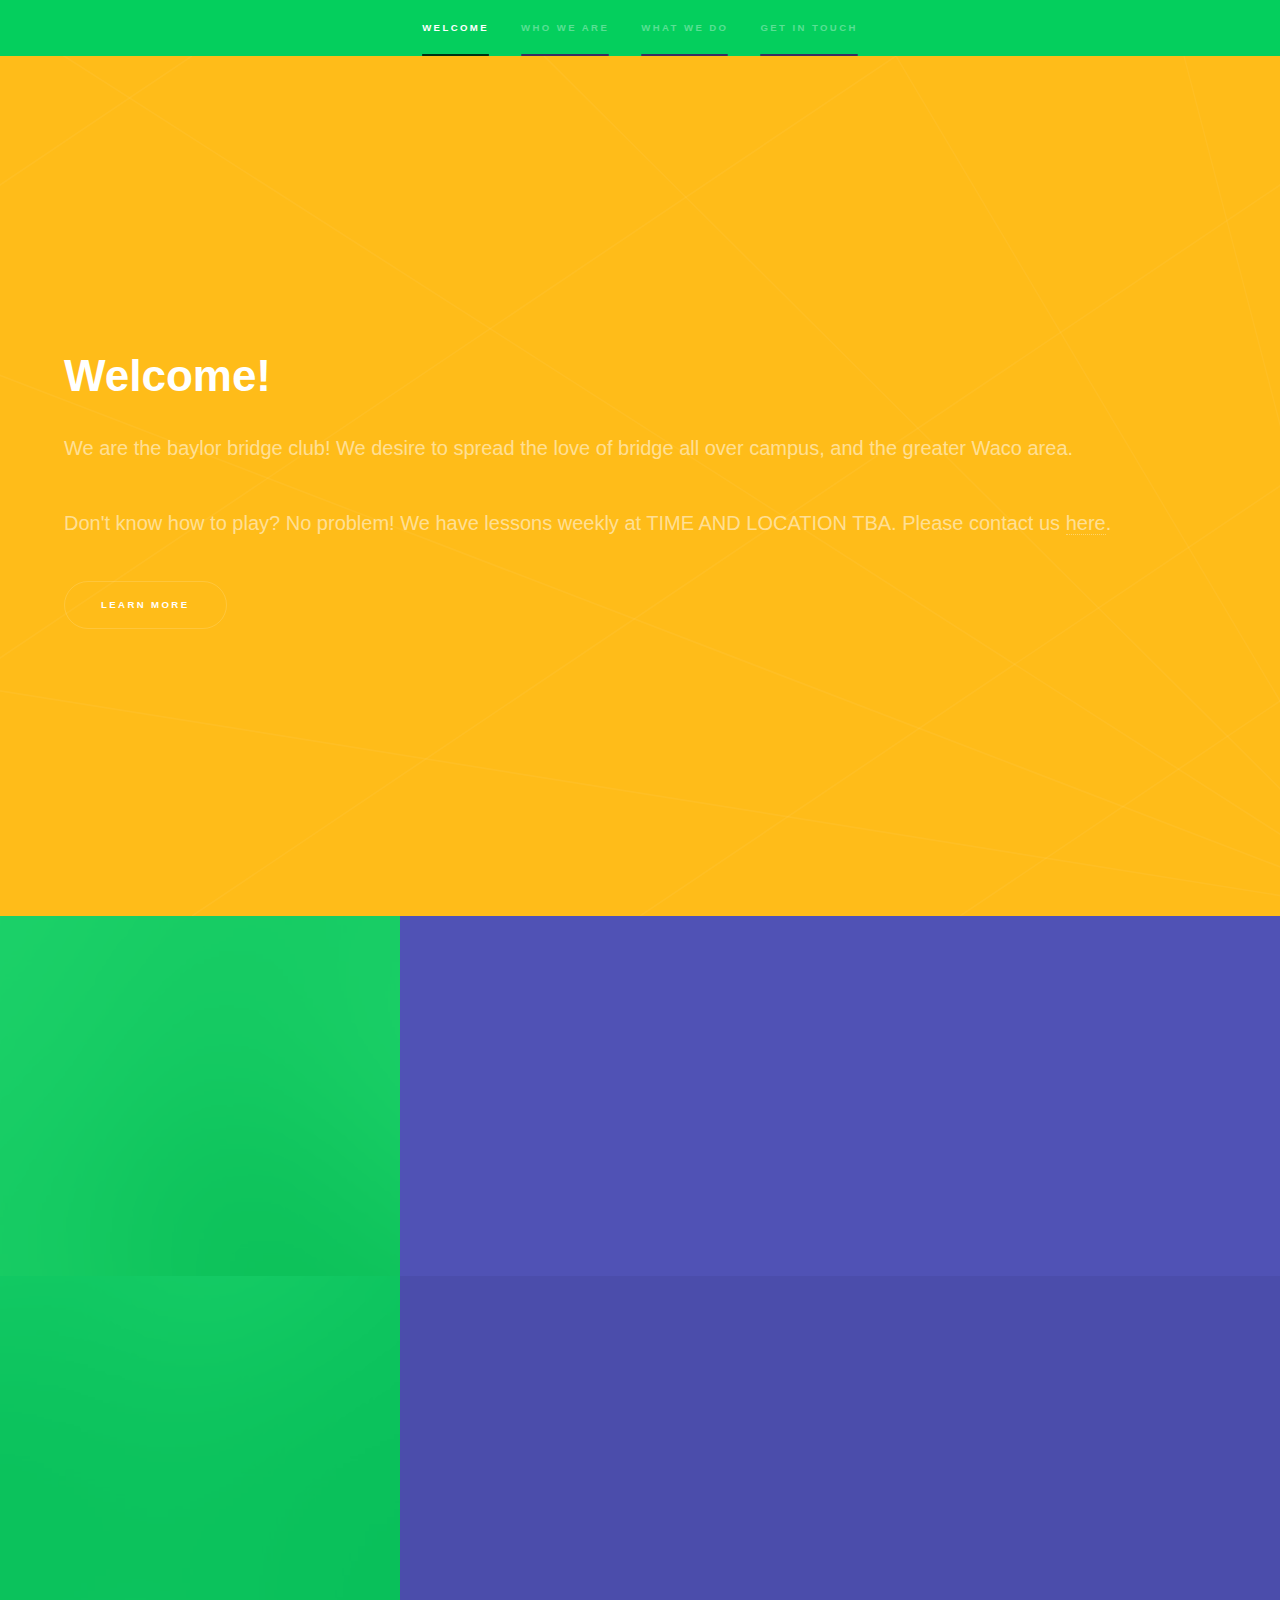
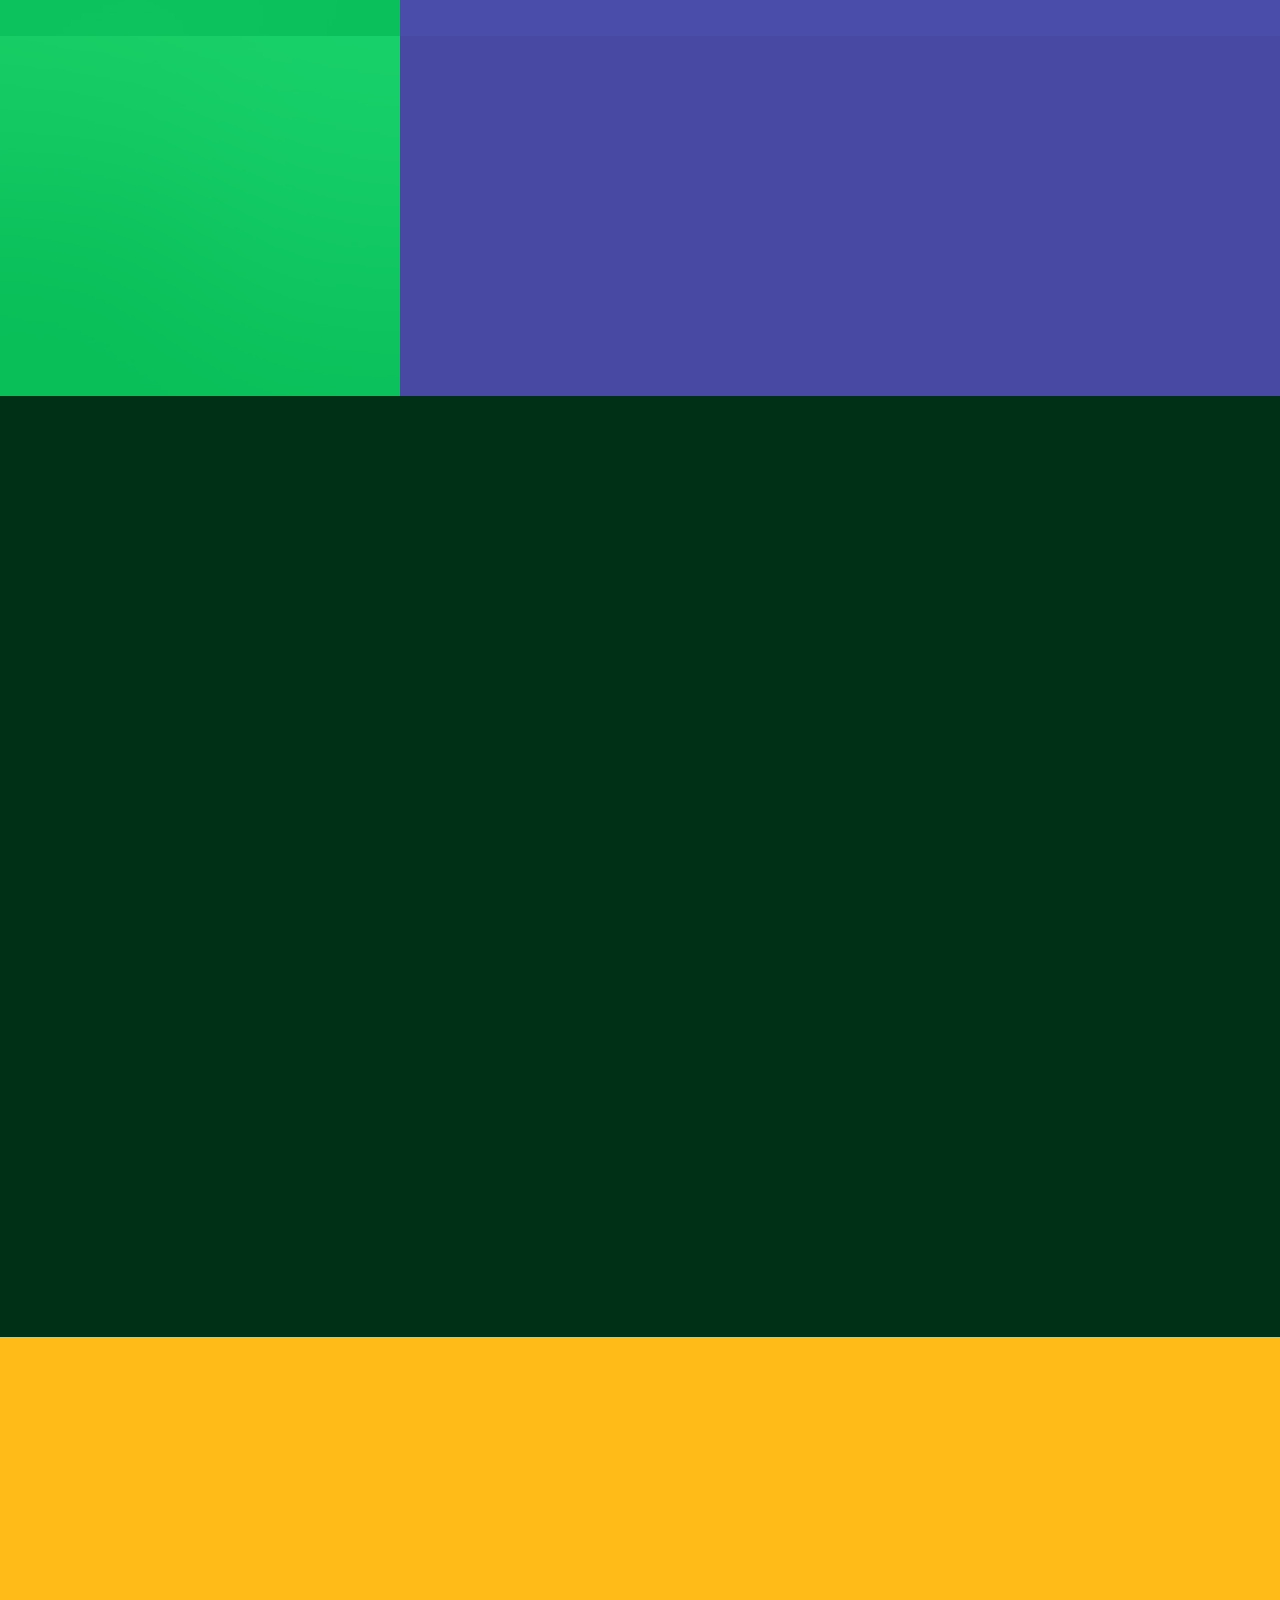
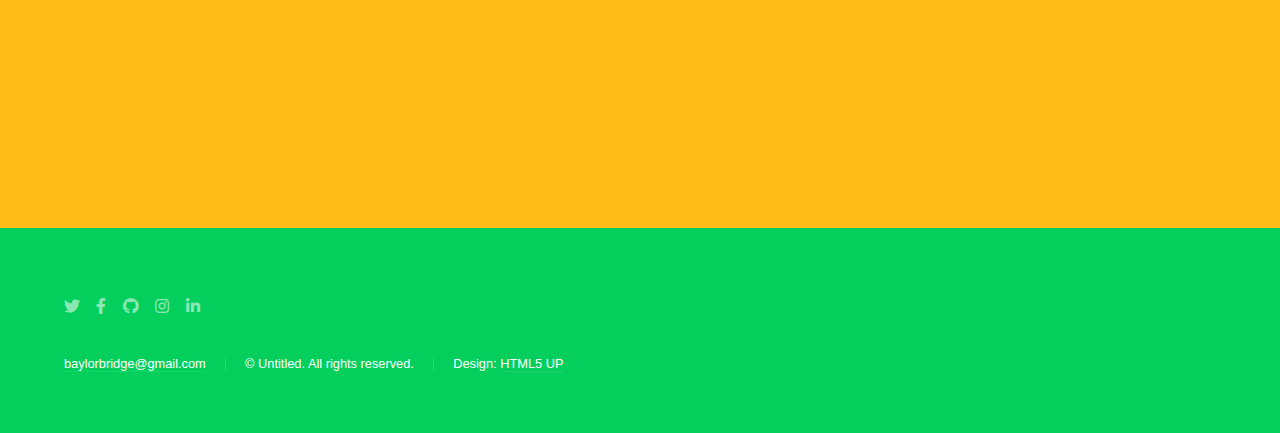
==== index.html @ f69c98d4 "Update index.html" ====
<!DOCTYPE HTML>
<!--
	Hyperspace by HTML5 UP
	html5up.net | @ajlkn
	Free for personal and commercial use under the CCA 3.0 license (html5up.net/license)
-->
<html>
	<head>
		<title>Baylor Bridge Club</title>
		<meta charset="utf-8" />
		<meta name="viewport" content="width=device-width, initial-scale=1, user-scalable=no" />
		<link rel="stylesheet" href="assets/css/main.css" />
		<noscript><link rel="stylesheet" href="assets/css/noscript.css" /></noscript>
	</head>
	<body class="is-preload">

		<!-- Sidebar -->
			<section id="sidebar">
				<div class="inner">
					<nav>
						<ul>
							<li><a href="#intro">Welcome</a></li>
							<li><a href="#one">Who we are</a></li>
							<li><a href="#two">What we do</a></li>
							<li><a href="#three">Get in touch</a></li>
						</ul>
					</nav>
				</div>
			</section>

		<!-- Wrapper -->
			<div id="wrapper">

				<!-- Intro -->
					<section id="intro" class="wrapper style1 fullscreen fade-up">
						<div class="inner">
							<h1>Welcome!</h1>
							<p>We are the baylor bridge club! We desire to spread the love of bridge all over campus, and the greater Waco area.</p>
							<p>Don't know how to play? No problem! We have lessons weekly at TIME AND LOCATION TBA. Please contact us <a href="baylorbridge.github.io/elements.html">here</a>.</p>
							<ul class="actions">
								<li><a href="#one" class="button scrolly">Learn more</a></li>
							</ul>
						</div>
					</section>

				<!-- One -->
					<section id="one" class="wrapper style2 spotlights">
						<section>
							<a href="#" class="image"><img src="images/pic01.jpg" alt="" data-position="center center" /></a>
							<div class="content">
								<div class="inner">
									<h2>Who We Are</h2>
									<p>Phasellus convallis elit id ullamcorper pulvinar. Duis aliquam turpis mauris, eu ultricies erat malesuada quis. Aliquam dapibus.</p>
									<ul class="actions">
										<li><a href="generic.html" class="button">Learn more</a></li>
									</ul>
								</div>
							</div>
						</section>
						<section>
							<a href="#" class="image"><img src="images/pic02.jpg" alt="" data-position="top center" /></a>
							<div class="content">
								<div class="inner">
									<h2>Feugiat consequat</h2>
									<p>Phasellus convallis elit id ullamcorper pulvinar. Duis aliquam turpis mauris, eu ultricies erat malesuada quis. Aliquam dapibus.</p>
									<ul class="actions">
										<li><a href="generic.html" class="button">Learn more</a></li>
									</ul>
								</div>
							</div>
						</section>
						<section>
							<a href="#" class="image"><img src="images/pic03.jpg" alt="" data-position="25% 25%" /></a>
							<div class="content">
								<div class="inner">
									<h2>Ultricies aliquam</h2>
									<p>Phasellus convallis elit id ullamcorper pulvinar. Duis aliquam turpis mauris, eu ultricies erat malesuada quis. Aliquam dapibus.</p>
									<ul class="actions">
										<li><a href="generic.html" class="button">Learn more</a></li>
									</ul>
								</div>
							</div>
						</section>
					</section>

				<!-- Two -->
					<section id="two" class="wrapper style3 fade-up">
						<div class="inner">
							<h2>What we do</h2>
							<p>Phasellus convallis elit id ullamcorper pulvinar. Duis aliquam turpis mauris, eu ultricies erat malesuada quis. Aliquam dapibus, lacus eget hendrerit bibendum, urna est aliquam sem, sit amet imperdiet est velit quis lorem.</p>
							<div class="features">
								<section>
									<span class="icon solid major fa-code"></span>
									<h3>Lorem ipsum amet</h3>
									<p>Phasellus convallis elit id ullam corper amet et pulvinar. Duis aliquam turpis mauris, sed ultricies erat dapibus.</p>
								</section>
								<section>
									<span class="icon solid major fa-lock"></span>
									<h3>Aliquam sed nullam</h3>
									<p>Phasellus convallis elit id ullam corper amet et pulvinar. Duis aliquam turpis mauris, sed ultricies erat dapibus.</p>
								</section>
								<section>
									<span class="icon solid major fa-cog"></span>
									<h3>Sed erat ullam corper</h3>
									<p>Phasellus convallis elit id ullam corper amet et pulvinar. Duis aliquam turpis mauris, sed ultricies erat dapibus.</p>
								</section>
								<section>
									<span class="icon solid major fa-desktop"></span>
									<h3>Veroeros quis lorem</h3>
									<p>Phasellus convallis elit id ullam corper amet et pulvinar. Duis aliquam turpis mauris, sed ultricies erat dapibus.</p>
								</section>
								<section>
									<span class="icon solid major fa-link"></span>
									<h3>Urna quis bibendum</h3>
									<p>Phasellus convallis elit id ullam corper amet et pulvinar. Duis aliquam turpis mauris, sed ultricies erat dapibus.</p>
								</section>
								<section>
									<span class="icon major fa-gem"></span>
									<h3>Aliquam urna dapibus</h3>
									<p>Phasellus convallis elit id ullam corper amet et pulvinar. Duis aliquam turpis mauris, sed ultricies erat dapibus.</p>
								</section>
							</div>
							<ul class="actions">
								<li><a href="generic.html" class="button">Learn more</a></li>
							</ul>
						</div>
					</section>

				<!-- Three -->
				

				
					<section id="three" class="wrapper style1 fade-up">
						<div class="inner">
							<h2>Get in touch</h2>
							<!--  
							<p>Phasellus convallis elit id ullamcorper pulvinar. Duis aliquam turpis mauris, eu ultricies erat malesuada quis. Aliquam dapibus, lacus eget hendrerit bibendum, urna est aliquam sem, sit amet imperdiet est velit quis lorem.</p>
							<div class="split style1">
								<section>
									<form name="contactform" method="post" action="send_form_email.php">
									<table width="450px">
									<tr>
									 <td valign="top">
									  <label for="first_name">First Name *</label>
									 </td>
									 <td valign="top">
									  <input  type="text" name="first_name" maxlength="50" size="30">
									 </td>
									</tr>
									<tr>
									 <td valign="top">
									  <label for="last_name">Last Name *</label>
									 </td>
									 <td valign="top">
									  <input  type="text" name="last_name" maxlength="50" size="30">
									 </td>
									</tr>
									<tr>
									 <td valign="top">
									  <label for="email">Email Address *</label>
									 </td>
									 <td valign="top">
									  <input  type="text" name="email" maxlength="80" size="30">
									 </td>
									</tr>
									<tr>
									 <td valign="top">
									  <label for="telephone">Telephone Number</label>
									 </td>
									 <td valign="top">
									  <input  type="text" name="telephone" maxlength="30" size="30">
									 </td>
									</tr>
									<tr>
									 <td valign="top">
									  <label for="comments">Comments *</label>
									 </td>
									 <td valign="top">
									  <textarea  name="comments" maxlength="1000" cols="25" rows="6"></textarea>
									 </td>
									</tr>
									<tr>
									 <td colspan="2" style="text-align:center">
									  <input type="submit" value="Submit">   <a href="http://www.freecontactform.com/email_form.php">Email Form</a>
									 </td>
									</tr>
									</table>
									</form>
								</section>
								<section>
					-->
									<ul class="contact">
										<li>
											<h3>Address</h3>
											<span>1301 S University Parks Dr<br />
											Waco, TX 76706<br />
											USA</span>
										</li>
										<li>
											<h3>Email</h3>
											
										</li>
										<li>
											<h3>Phone</h3>
											<span>(432)238-1792</span>
										</li>
										<li>
											<h3>Social</h3>
											
										</li>
									</ul>
								</section>
							</div>
						</div>
					</section>

			</div>

		<!-- Footer -->
			<footer id="footer" class="wrapper style1-alt">
				<div class="inner">
					<ul class="icons">
												<li><a href="#" class="icon brands fa-twitter"><span class="label">Twitter</span></a></li>
												<li><a href="#" class="icon brands fa-facebook-f"><span class="label">Facebook</span></a></li>
												<li><a href="#" class="icon brands fa-github"><span class="label">GitHub</span></a></li>
												<li><a href="#" class="icon brands fa-instagram"><span class="label">Instagram</span></a></li>
												<li><a href="#" class="icon brands fa-linkedin-in"><span class="label">LinkedIn</span></a></li>
					</ul>
					<ul class="menu">
						<li style="color:white"><a href="mailto:baylorbridge@gmail.com" target="_blank">baylorbridge@gmail.com</a><li style="color:white">&copy; Untitled. All rights reserved.</li><li style="color:white">Design: <a href="http://html5up.net">HTML5 UP</a></li></ul>
					
				</div>
			</footer>

		<!-- Scripts -->
			<script src="assets/js/jquery.min.js"></script>
			<script src="assets/js/jquery.scrollex.min.js"></script>
			<script src="assets/js/jquery.scrolly.min.js"></script>
			<script src="assets/js/browser.min.js"></script>
			<script src="assets/js/breakpoints.min.js"></script>
			<script src="assets/js/util.js"></script>
			<script src="assets/js/main.js"></script>

	</body>
</html>
---- assets/css/main.css ----
@import url(fontawesome-all.min.css);

/*
	Hyperspace by HTML5 UP
	html5up.net | @ajlkn
	Free for personal and commercial use under the CCA 3.0 license (html5up.net/license)
*/

html, body, div, span, applet, object,
iframe, h1, h2, h3, h4, h5, h6, p, blockquote,
pre, a, abbr, acronym, address, big, cite,
code, del, dfn, em, img, ins, kbd, q, s, samp,
small, strike, strong, sub, sup, tt, var, b,
u, i, center, dl, dt, dd, ol, ul, li, fieldset,
form, label, legend, table, caption, tbody,
tfoot, thead, tr, th, td, article, aside,
canvas, details, embed, figure, figcaption,
footer, header, hgroup, menu, nav, output, ruby,
section, summary, time, mark, audio, video {
	margin: 0;
	padding: 0;
	border: 0;
	font-size: 100%;
	font: inherit;
	vertical-align: baseline;}

article, aside, details, figcaption, figure,
footer, header, hgroup, menu, nav, section {
	display: block;}

body {
	line-height: 1;
}

ol, ul {
	list-style: none;
}

blockquote, q {
	quotes: none;
}

	blockquote:before, blockquote:after, q:before, q:after {
		content: '';
		content: none;
	}

table {
	border-collapse: collapse;
	border-spacing: 0;
}

body {
	-webkit-text-size-adjust: none;
}

mark {
	background-color: transparent;
	color: inherit;
}

input::-moz-focus-inner {
	border: 0;
	padding: 0;
}

input, select, textarea {
	-moz-appearance: none;
	-webkit-appearance: none;
	-ms-appearance: none;
	appearance: none;
}

/* Basic */

	@-ms-viewport {
		width: device-width;
	}

	body {
		-ms-overflow-style: scrollbar;
	}

	@media screen and (max-width: 480px) {

		html, body {
			min-width: 320px;
		}

	}

	html {
		box-sizing: border-box;
	}

	*, *:before, *:after {
		box-sizing: inherit;
	}

	body {
		background: #003015;
	}

		body.is-preload *, body.is-preload *:before, body.is-preload *:after {
			-moz-animation: none !important;
			-webkit-animation: none !important;
			-ms-animation: none !important;
			animation: none !important;
			-moz-transition: none !important;
			-webkit-transition: none !important;
			-ms-transition: none !important;
			transition: none !important;
		}

/* Type */

	body, input, select, textarea {
		color: rgba(255, 255, 255, 0.55);
		font-family: Arial, Helvetica, sans-serif;
		font-size: 16.5pt;
		font-weight: normal;
		line-height: 1.75;
	}

		@media screen and (max-width: 1680px) {

			body, input, select, textarea {
				font-size: 13pt;
			}

		}

		@media screen and (max-width: 1280px) {

			body, input, select, textarea {
				font-size: 12pt;
			}

		}

		@media screen and (max-width: 360px) {

			body, input, select, textarea {
				font-size: 11pt;
			}

		}

	a {
		-moz-transition: color 0.2s ease, border-bottom-color 0.2s ease;
		-webkit-transition: color 0.2s ease, border-bottom-color 0.2s ease;
		-ms-transition: color 0.2s ease, border-bottom-color 0.2s ease;
		transition: color 0.2s ease, border-bottom-color 0.2s ease;
		border-bottom: dotted 1px rgba(255, 255, 255, 0.35);
		color: inherit;
		text-decoration: none;
	}

		a:hover {
			border-bottom-color: transparent;
			color: #ffffff;
		}

	strong, b {
		color: #ffffff;
		font-weight: bold;
	}

	em, i {
		font-style: italic;
	}

	p {
		margin: 0 0 2em 0;
	}

	h1, h2, h3, h4, h5, h6 {
		color: #ffffff;
		font-weight: bold;
		line-height: 1.5;
		margin: 0 0 0.5em 0;
	}

		h1 a, h2 a, h3 a, h4 a, h5 a, h6 a {
			color: inherit;
			text-decoration: none;
		}

	h1 {
		font-size: 2.75em;
	}

		h1.major {
			margin: 0 0 1.3em 0;
			position: relative;
			padding-bottom: 0.35em;
		}

			h1.major:after {
				background-image: -moz-linear-gradient(to right, #FFBC19, #003015);
				background-image: -webkit-linear-gradient(to right, #FFBC19, #003015);
				background-image: -ms-linear-gradient(to right, #FFBC19, #003015);
				background-image: linear-gradient(to right, #FFBC19, #003015);
				-moz-transition: max-width 0.2s ease;
				-webkit-transition: max-width 0.2s ease;
				-ms-transition: max-width 0.2s ease;
				transition: max-width 0.2s ease;
				border-radius: 0.2em;
				bottom: 0;
				content: '';
				height: 0.05em;
				position: absolute;
				right: 0;
				width: 100%;
			}

	h2 {
		font-size: 1.75em;
	}

	h3 {
		font-size: 1.1em;
	}

	h4 {
		font-size: 1em;
	}

	h5 {
		font-size: 0.8em;
	}

	h6 {
		font-size: 0.6em;
	}

	@media screen and (max-width: 736px) {

		h1 {
			font-size: 2em;
		}

		h2 {
			font-size: 1.25em;
		}

		h3 {
			font-size: 1em;
		}

		h4 {
			font-size: 0.8em;
		}

		h5 {
			font-size: 0.6em;
		}

		h6 {
			font-size: 0.6em;
		}

	}

	sub {
		font-size: 0.8em;
		position: relative;
		top: 0.5em;
	}

	sup {
		font-size: 0.8em;
		position: relative;
		top: -0.5em;
	}

	blockquote {
		border-left: solid 4px rgba(255, 255, 255, 0.15);
		font-style: italic;
		margin: 0 0 2em 0;
		padding: 0.5em 0 0.5em 2em;
	}

	code {
		background: rgba(255, 255, 255, 0.05);
		border-radius: 0.25em;
		border: solid 1px rgba(255, 255, 255, 0.15);
		font-family: "Courier New", monospace;
		font-size: 0.9em;
		margin: 0 0.25em;
		padding: 0.25em 0.65em;
	}

	pre {
		-webkit-overflow-scrolling: touch;
		font-family: "Courier New", monospace;
		font-size: 0.9em;
		margin: 0 0 2em 0;
	}

		pre code {
			display: block;
			line-height: 1.75em;
			padding: 1em 1.5em;
			overflow-x: auto;
		}

	hr {
		border: 0;
		border-bottom: solid 1px rgba(255, 255, 255, 0.15);
		margin: 2em 0;
	}

		hr.major {
			margin: 3em 0;
		}

	.align-left {
		text-align: left;
	}

	.align-center {
		text-align: center;
	}

	.align-right {
		text-align: right;
	}

/* Row */

	.row {
		display: flex;
		flex-wrap: wrap;
		box-sizing: border-box;
		align-items: stretch;
	}

		.row > * {
			box-sizing: border-box;
		}

		.row.gtr-uniform > * > :last-child {
			margin-bottom: 0;
		}

		.row.aln-left {
			justify-content: flex-start;
		}

		.row.aln-center {
			justify-content: center;
		}

		.row.aln-right {
			justify-content: flex-end;
		}

		.row.aln-top {
			align-items: flex-start;
		}

		.row.aln-middle {
			align-items: center;
		}

		.row.aln-bottom {
			align-items: flex-end;
		}

		.row > .imp {
			order: -1;
		}

		.row > .col-1 {
			width: 8.33333%;
		}

		.row > .off-1 {
			margin-left: 8.33333%;
		}

		.row > .col-2 {
			width: 16.66667%;
		}

		.row > .off-2 {
			margin-left: 16.66667%;
		}

		.row > .col-3 {
			width: 25%;
		}

		.row > .off-3 {
			margin-left: 25%;
		}

		.row > .col-4 {
			width: 33.33333%;
		}

		.row > .off-4 {
			margin-left: 33.33333%;
		}

		.row > .col-5 {
			width: 41.66667%;
		}

		.row > .off-5 {
			margin-left: 41.66667%;
		}

		.row > .col-6 {
			width: 50%;
		}

		.row > .off-6 {
			margin-left: 50%;
		}

		.row > .col-7 {
			width: 58.33333%;
		}

		.row > .off-7 {
			margin-left: 58.33333%;
		}

		.row > .col-8 {
			width: 66.66667%;
		}

		.row > .off-8 {
			margin-left: 66.66667%;
		}

		.row > .col-9 {
			width: 75%;
		}

		.row > .off-9 {
			margin-left: 75%;
		}

		.row > .col-10 {
			width: 83.33333%;
		}

		.row > .off-10 {
			margin-left: 83.33333%;
		}

		.row > .col-11 {
			width: 91.66667%;
		}

		.row > .off-11 {
			margin-left: 91.66667%;
		}

		.row > .col-12 {
			width: 100%;
		}

		.row > .off-12 {
			margin-left: 100%;
		}

		.row.gtr-0 {
			margin-top: 0;
			margin-left: 0em;
		}

			.row.gtr-0 > * {
				padding: 0 0 0 0em;
			}

			.row.gtr-0.gtr-uniform {
				margin-top: 0em;
			}

				.row.gtr-0.gtr-uniform > * {
					padding-top: 0em;
				}

		.row.gtr-25 {
			margin-top: 0;
			margin-left: -0.375em;
		}

			.row.gtr-25 > * {
				padding: 0 0 0 0.375em;
			}

			.row.gtr-25.gtr-uniform {
				margin-top: -0.375em;
			}

				.row.gtr-25.gtr-uniform > * {
					padding-top: 0.375em;
				}

		.row.gtr-50 {
			margin-top: 0;
			margin-left: -0.75em;
		}

			.row.gtr-50 > * {
				padding: 0 0 0 0.75em;
			}

			.row.gtr-50.gtr-uniform {
				margin-top: -0.75em;
			}

				.row.gtr-50.gtr-uniform > * {
					padding-top: 0.75em;
				}

		.row {
			margin-top: 0;
			margin-left: -1.5em;
		}

			.row > * {
				padding: 0 0 0 1.5em;
			}

			.row.gtr-uniform {
				margin-top: -1.5em;
			}

				.row.gtr-uniform > * {
					padding-top: 1.5em;
				}

		.row.gtr-150 {
			margin-top: 0;
			margin-left: -2.25em;
		}

			.row.gtr-150 > * {
				padding: 0 0 0 2.25em;
			}

			.row.gtr-150.gtr-uniform {
				margin-top: -2.25em;
			}

				.row.gtr-150.gtr-uniform > * {
					padding-top: 2.25em;
				}

		.row.gtr-200 {
			margin-top: 0;
			margin-left: -3em;
		}

			.row.gtr-200 > * {
				padding: 0 0 0 3em;
			}

			.row.gtr-200.gtr-uniform {
				margin-top: -3em;
			}

				.row.gtr-200.gtr-uniform > * {
					padding-top: 3em;
				}

		@media screen and (max-width: 1680px) {

			.row {
				display: flex;
				flex-wrap: wrap;
				box-sizing: border-box;
				align-items: stretch;
			}

				.row > * {
					box-sizing: border-box;
				}

				.row.gtr-uniform > * > :last-child {
					margin-bottom: 0;
				}

				.row.aln-left {
					justify-content: flex-start;
				}

				.row.aln-center {
					justify-content: center;
				}

				.row.aln-right {
					justify-content: flex-end;
				}

				.row.aln-top {
					align-items: flex-start;
				}

				.row.aln-middle {
					align-items: center;
				}

				.row.aln-bottom {
					align-items: flex-end;
				}

				.row > .imp-xlarge {
					order: -1;
				}

				.row > .col-1-xlarge {
					width: 8.33333%;
				}

				.row > .off-1-xlarge {
					margin-left: 8.33333%;
				}

				.row > .col-2-xlarge {
					width: 16.66667%;
				}

				.row > .off-2-xlarge {
					margin-left: 16.66667%;
				}

				.row > .col-3-xlarge {
					width: 25%;
				}

				.row > .off-3-xlarge {
					margin-left: 25%;
				}

				.row > .col-4-xlarge {
					width: 33.33333%;
				}

				.row > .off-4-xlarge {
					margin-left: 33.33333%;
				}

				.row > .col-5-xlarge {
					width: 41.66667%;
				}

				.row > .off-5-xlarge {
					margin-left: 41.66667%;
				}

				.row > .col-6-xlarge {
					width: 50%;
				}

				.row > .off-6-xlarge {
					margin-left: 50%;
				}

				.row > .col-7-xlarge {
					width: 58.33333%;
				}

				.row > .off-7-xlarge {
					margin-left: 58.33333%;
				}

				.row > .col-8-xlarge {
					width: 66.66667%;
				}

				.row > .off-8-xlarge {
					margin-left: 66.66667%;
				}

				.row > .col-9-xlarge {
					width: 75%;
				}

				.row > .off-9-xlarge {
					margin-left: 75%;
				}

				.row > .col-10-xlarge {
					width: 83.33333%;
				}

				.row > .off-10-xlarge {
					margin-left: 83.33333%;
				}

				.row > .col-11-xlarge {
					width: 91.66667%;
				}

				.row > .off-11-xlarge {
					margin-left: 91.66667%;
				}

				.row > .col-12-xlarge {
					width: 100%;
				}

				.row > .off-12-xlarge {
					margin-left: 100%;
				}

				.row.gtr-0 {
					margin-top: 0;
					margin-left: 0em;
				}

					.row.gtr-0 > * {
						padding: 0 0 0 0em;
					}

					.row.gtr-0.gtr-uniform {
						margin-top: 0em;
					}

						.row.gtr-0.gtr-uniform > * {
							padding-top: 0em;
						}

				.row.gtr-25 {
					margin-top: 0;
					margin-left: -0.375em;
				}

					.row.gtr-25 > * {
						padding: 0 0 0 0.375em;
					}

					.row.gtr-25.gtr-uniform {
						margin-top: -0.375em;
					}

						.row.gtr-25.gtr-uniform > * {
							padding-top: 0.375em;
						}

				.row.gtr-50 {
					margin-top: 0;
					margin-left: -0.75em;
				}

					.row.gtr-50 > * {
						padding: 0 0 0 0.75em;
					}

					.row.gtr-50.gtr-uniform {
						margin-top: -0.75em;
					}

						.row.gtr-50.gtr-uniform > * {
							padding-top: 0.75em;
						}

				.row {
					margin-top: 0;
					margin-left: -1.5em;
				}

					.row > * {
						padding: 0 0 0 1.5em;
					}

					.row.gtr-uniform {
						margin-top: -1.5em;
					}

						.row.gtr-uniform > * {
							padding-top: 1.5em;
						}

				.row.gtr-150 {
					margin-top: 0;
					margin-left: -2.25em;
				}

					.row.gtr-150 > * {
						padding: 0 0 0 2.25em;
					}

					.row.gtr-150.gtr-uniform {
						margin-top: -2.25em;
					}

						.row.gtr-150.gtr-uniform > * {
							padding-top: 2.25em;
						}

				.row.gtr-200 {
					margin-top: 0;
					margin-left: -3em;
				}

					.row.gtr-200 > * {
						padding: 0 0 0 3em;
					}

					.row.gtr-200.gtr-uniform {
						margin-top: -3em;
					}

						.row.gtr-200.gtr-uniform > * {
							padding-top: 3em;
						}

		}

		@media screen and (max-width: 1280px) {

			.row {
				display: flex;
				flex-wrap: wrap;
				box-sizing: border-box;
				align-items: stretch;
			}

				.row > * {
					box-sizing: border-box;
				}

				.row.gtr-uniform > * > :last-child {
					margin-bottom: 0;
				}

				.row.aln-left {
					justify-content: flex-start;
				}

				.row.aln-center {
					justify-content: center;
				}

				.row.aln-right {
					justify-content: flex-end;
				}

				.row.aln-top {
					align-items: flex-start;
				}

				.row.aln-middle {
					align-items: center;
				}

				.row.aln-bottom {
					align-items: flex-end;
				}

				.row > .imp-large {
					order: -1;
				}

				.row > .col-1-large {
					width: 8.33333%;
				}

				.row > .off-1-large {
					margin-left: 8.33333%;
				}

				.row > .col-2-large {
					width: 16.66667%;
				}

				.row > .off-2-large {
					margin-left: 16.66667%;
				}

				.row > .col-3-large {
					width: 25%;
				}

				.row > .off-3-large {
					margin-left: 25%;
				}

				.row > .col-4-large {
					width: 33.33333%;
				}

				.row > .off-4-large {
					margin-left: 33.33333%;
				}

				.row > .col-5-large {
					width: 41.66667%;
				}

				.row > .off-5-large {
					margin-left: 41.66667%;
				}

				.row > .col-6-large {
					width: 50%;
				}

				.row > .off-6-large {
					margin-left: 50%;
				}

				.row > .col-7-large {
					width: 58.33333%;
				}

				.row > .off-7-large {
					margin-left: 58.33333%;
				}

				.row > .col-8-large {
					width: 66.66667%;
				}

				.row > .off-8-large {
					margin-left: 66.66667%;
				}

				.row > .col-9-large {
					width: 75%;
				}

				.row > .off-9-large {
					margin-left: 75%;
				}

				.row > .col-10-large {
					width: 83.33333%;
				}

				.row > .off-10-large {
					margin-left: 83.33333%;
				}

				.row > .col-11-large {
					width: 91.66667%;
				}

				.row > .off-11-large {
					margin-left: 91.66667%;
				}

				.row > .col-12-large {
					width: 100%;
				}

				.row > .off-12-large {
					margin-left: 100%;
				}

				.row.gtr-0 {
					margin-top: 0;
					margin-left: 0em;
				}

					.row.gtr-0 > * {
						padding: 0 0 0 0em;
					}

					.row.gtr-0.gtr-uniform {
						margin-top: 0em;
					}

						.row.gtr-0.gtr-uniform > * {
							padding-top: 0em;
						}

				.row.gtr-25 {
					margin-top: 0;
					margin-left: -0.375em;
				}

					.row.gtr-25 > * {
						padding: 0 0 0 0.375em;
					}

					.row.gtr-25.gtr-uniform {
						margin-top: -0.375em;
					}

						.row.gtr-25.gtr-uniform > * {
							padding-top: 0.375em;
						}

				.row.gtr-50 {
					margin-top: 0;
					margin-left: -0.75em;
				}

					.row.gtr-50 > * {
						padding: 0 0 0 0.75em;
					}

					.row.gtr-50.gtr-uniform {
						margin-top: -0.75em;
					}

						.row.gtr-50.gtr-uniform > * {
							padding-top: 0.75em;
						}

				.row {
					margin-top: 0;
					margin-left: -1.5em;
				}

					.row > * {
						padding: 0 0 0 1.5em;
					}

					.row.gtr-uniform {
						margin-top: -1.5em;
					}

						.row.gtr-uniform > * {
							padding-top: 1.5em;
						}

				.row.gtr-150 {
					margin-top: 0;
					margin-left: -2.25em;
				}

					.row.gtr-150 > * {
						padding: 0 0 0 2.25em;
					}

					.row.gtr-150.gtr-uniform {
						margin-top: -2.25em;
					}

						.row.gtr-150.gtr-uniform > * {
							padding-top: 2.25em;
						}

				.row.gtr-200 {
					margin-top: 0;
					margin-left: -3em;
				}

					.row.gtr-200 > * {
						padding: 0 0 0 3em;
					}

					.row.gtr-200.gtr-uniform {
						margin-top: -3em;
					}

						.row.gtr-200.gtr-uniform > * {
							padding-top: 3em;
						}

		}

		@media screen and (max-width: 980px) {

			.row {
				display: flex;
				flex-wrap: wrap;
				box-sizing: border-box;
				align-items: stretch;
			}

				.row > * {
					box-sizing: border-box;
				}

				.row.gtr-uniform > * > :last-child {
					margin-bottom: 0;
				}

				.row.aln-left {
					justify-content: flex-start;
				}

				.row.aln-center {
					justify-content: center;
				}

				.row.aln-right {
					justify-content: flex-end;
				}

				.row.aln-top {
					align-items: flex-start;
				}

				.row.aln-middle {
					align-items: center;
				}

				.row.aln-bottom {
					align-items: flex-end;
				}

				.row > .imp-medium {
					order: -1;
				}

				.row > .col-1-medium {
					width: 8.33333%;
				}

				.row > .off-1-medium {
					margin-left: 8.33333%;
				}

				.row > .col-2-medium {
					width: 16.66667%;
				}

				.row > .off-2-medium {
					margin-left: 16.66667%;
				}

				.row > .col-3-medium {
					width: 25%;
				}

				.row > .off-3-medium {
					margin-left: 25%;
				}

				.row > .col-4-medium {
					width: 33.33333%;
				}

				.row > .off-4-medium {
					margin-left: 33.33333%;
				}

				.row > .col-5-medium {
					width: 41.66667%;
				}

				.row > .off-5-medium {
					margin-left: 41.66667%;
				}

				.row > .col-6-medium {
					width: 50%;
				}

				.row > .off-6-medium {
					margin-left: 50%;
				}

				.row > .col-7-medium {
					width: 58.33333%;
				}

				.row > .off-7-medium {
					margin-left: 58.33333%;
				}

				.row > .col-8-medium {
					width: 66.66667%;
				}

				.row > .off-8-medium {
					margin-left: 66.66667%;
				}

				.row > .col-9-medium {
					width: 75%;
				}

				.row > .off-9-medium {
					margin-left: 75%;
				}

				.row > .col-10-medium {
					width: 83.33333%;
				}

				.row > .off-10-medium {
					margin-left: 83.33333%;
				}

				.row > .col-11-medium {
					width: 91.66667%;
				}

				.row > .off-11-medium {
					margin-left: 91.66667%;
				}

				.row > .col-12-medium {
					width: 100%;
				}

				.row > .off-12-medium {
					margin-left: 100%;
				}

				.row.gtr-0 {
					margin-top: 0;
					margin-left: 0em;
				}

					.row.gtr-0 > * {
						padding: 0 0 0 0em;
					}

					.row.gtr-0.gtr-uniform {
						margin-top: 0em;
					}

						.row.gtr-0.gtr-uniform > * {
							padding-top: 0em;
						}

				.row.gtr-25 {
					margin-top: 0;
					margin-left: -0.375em;
				}

					.row.gtr-25 > * {
						padding: 0 0 0 0.375em;
					}

					.row.gtr-25.gtr-uniform {
						margin-top: -0.375em;
					}

						.row.gtr-25.gtr-uniform > * {
							padding-top: 0.375em;
						}

				.row.gtr-50 {
					margin-top: 0;
					margin-left: -0.75em;
				}

					.row.gtr-50 > * {
						padding: 0 0 0 0.75em;
					}

					.row.gtr-50.gtr-uniform {
						margin-top: -0.75em;
					}

						.row.gtr-50.gtr-uniform > * {
							padding-top: 0.75em;
						}

				.row {
					margin-top: 0;
					margin-left: -1.5em;
				}

					.row > * {
						padding: 0 0 0 1.5em;
					}

					.row.gtr-uniform {
						margin-top: -1.5em;
					}

						.row.gtr-uniform > * {
							padding-top: 1.5em;
						}

				.row.gtr-150 {
					margin-top: 0;
					margin-left: -2.25em;
				}

					.row.gtr-150 > * {
						padding: 0 0 0 2.25em;
					}

					.row.gtr-150.gtr-uniform {
						margin-top: -2.25em;
					}

						.row.gtr-150.gtr-uniform > * {
							padding-top: 2.25em;
						}

				.row.gtr-200 {
					margin-top: 0;
					margin-left: -3em;
				}

					.row.gtr-200 > * {
						padding: 0 0 0 3em;
					}

					.row.gtr-200.gtr-uniform {
						margin-top: -3em;
					}

						.row.gtr-200.gtr-uniform > * {
							padding-top: 3em;
						}

		}

		@media screen and (max-width: 736px) {

			.row {
				display: flex;
				flex-wrap: wrap;
				box-sizing: border-box;
				align-items: stretch;
			}

				.row > * {
					box-sizing: border-box;
				}

				.row.gtr-uniform > * > :last-child {
					margin-bottom: 0;
				}

				.row.aln-left {
					justify-content: flex-start;
				}

				.row.aln-center {
					justify-content: center;
				}

				.row.aln-right {
					justify-content: flex-end;
				}

				.row.aln-top {
					align-items: flex-start;
				}

				.row.aln-middle {
					align-items: center;
				}

				.row.aln-bottom {
					align-items: flex-end;
				}

				.row > .imp-small {
					order: -1;
				}

				.row > .col-1-small {
					width: 8.33333%;
				}

				.row > .off-1-small {
					margin-left: 8.33333%;
				}

				.row > .col-2-small {
					width: 16.66667%;
				}

				.row > .off-2-small {
					margin-left: 16.66667%;
				}

				.row > .col-3-small {
					width: 25%;
				}

				.row > .off-3-small {
					margin-left: 25%;
				}

				.row > .col-4-small {
					width: 33.33333%;
				}

				.row > .off-4-small {
					margin-left: 33.33333%;
				}

				.row > .col-5-small {
					width: 41.66667%;
				}

				.row > .off-5-small {
					margin-left: 41.66667%;
				}

				.row > .col-6-small {
					width: 50%;
				}

				.row > .off-6-small {
					margin-left: 50%;
				}

				.row > .col-7-small {
					width: 58.33333%;
				}

				.row > .off-7-small {
					margin-left: 58.33333%;
				}

				.row > .col-8-small {
					width: 66.66667%;
				}

				.row > .off-8-small {
					margin-left: 66.66667%;
				}

				.row > .col-9-small {
					width: 75%;
				}

				.row > .off-9-small {
					margin-left: 75%;
				}

				.row > .col-10-small {
					width: 83.33333%;
				}

				.row > .off-10-small {
					margin-left: 83.33333%;
				}

				.row > .col-11-small {
					width: 91.66667%;
				}

				.row > .off-11-small {
					margin-left: 91.66667%;
				}

				.row > .col-12-small {
					width: 100%;
				}

				.row > .off-12-small {
					margin-left: 100%;
				}

				.row.gtr-0 {
					margin-top: 0;
					margin-left: 0em;
				}

					.row.gtr-0 > * {
						padding: 0 0 0 0em;
					}

					.row.gtr-0.gtr-uniform {
						margin-top: 0em;
					}

						.row.gtr-0.gtr-uniform > * {
							padding-top: 0em;
						}

				.row.gtr-25 {
					margin-top: 0;
					margin-left: -0.375em;
				}

					.row.gtr-25 > * {
						padding: 0 0 0 0.375em;
					}

					.row.gtr-25.gtr-uniform {
						margin-top: -0.375em;
					}

						.row.gtr-25.gtr-uniform > * {
							padding-top: 0.375em;
						}

				.row.gtr-50 {
					margin-top: 0;
					margin-left: -0.75em;
				}

					.row.gtr-50 > * {
						padding: 0 0 0 0.75em;
					}

					.row.gtr-50.gtr-uniform {
						margin-top: -0.75em;
					}

						.row.gtr-50.gtr-uniform > * {
							padding-top: 0.75em;
						}

				.row {
					margin-top: 0;
					margin-left: -1.5em;
				}

					.row > * {
						padding: 0 0 0 1.5em;
					}

					.row.gtr-uniform {
						margin-top: -1.5em;
					}

						.row.gtr-uniform > * {
							padding-top: 1.5em;
						}

				.row.gtr-150 {
					margin-top: 0;
					margin-left: -2.25em;
				}

					.row.gtr-150 > * {
						padding: 0 0 0 2.25em;
					}

					.row.gtr-150.gtr-uniform {
						margin-top: -2.25em;
					}

						.row.gtr-150.gtr-uniform > * {
							padding-top: 2.25em;
						}

				.row.gtr-200 {
					margin-top: 0;
					margin-left: -3em;
				}

					.row.gtr-200 > * {
						padding: 0 0 0 3em;
					}

					.row.gtr-200.gtr-uniform {
						margin-top: -3em;
					}

						.row.gtr-200.gtr-uniform > * {
							padding-top: 3em;
						}

		}

		@media screen and (max-width: 480px) {

			.row {
				display: flex;
				flex-wrap: wrap;
				box-sizing: border-box;
				align-items: stretch;
			}

				.row > * {
					box-sizing: border-box;
				}

				.row.gtr-uniform > * > :last-child {
					margin-bottom: 0;
				}

				.row.aln-left {
					justify-content: flex-start;
				}

				.row.aln-center {
					justify-content: center;
				}

				.row.aln-right {
					justify-content: flex-end;
				}

				.row.aln-top {
					align-items: flex-start;
				}

				.row.aln-middle {
					align-items: center;
				}

				.row.aln-bottom {
					align-items: flex-end;
				}

				.row > .imp-xsmall {
					order: -1;
				}

				.row > .col-1-xsmall {
					width: 8.33333%;
				}

				.row > .off-1-xsmall {
					margin-left: 8.33333%;
				}

				.row > .col-2-xsmall {
					width: 16.66667%;
				}

				.row > .off-2-xsmall {
					margin-left: 16.66667%;
				}

				.row > .col-3-xsmall {
					width: 25%;
				}

				.row > .off-3-xsmall {
					margin-left: 25%;
				}

				.row > .col-4-xsmall {
					width: 33.33333%;
				}

				.row > .off-4-xsmall {
					margin-left: 33.33333%;
				}

				.row > .col-5-xsmall {
					width: 41.66667%;
				}

				.row > .off-5-xsmall {
					margin-left: 41.66667%;
				}

				.row > .col-6-xsmall {
					width: 50%;
				}

				.row > .off-6-xsmall {
					margin-left: 50%;
				}

				.row > .col-7-xsmall {
					width: 58.33333%;
				}

				.row > .off-7-xsmall {
					margin-left: 58.33333%;
				}

				.row > .col-8-xsmall {
					width: 66.66667%;
				}

				.row > .off-8-xsmall {
					margin-left: 66.66667%;
				}

				.row > .col-9-xsmall {
					width: 75%;
				}

				.row > .off-9-xsmall {
					margin-left: 75%;
				}

				.row > .col-10-xsmall {
					width: 83.33333%;
				}

				.row > .off-10-xsmall {
					margin-left: 83.33333%;
				}

				.row > .col-11-xsmall {
					width: 91.66667%;
				}

				.row > .off-11-xsmall {
					margin-left: 91.66667%;
				}

				.row > .col-12-xsmall {
					width: 100%;
				}

				.row > .off-12-xsmall {
					margin-left: 100%;
				}

				.row.gtr-0 {
					margin-top: 0;
					margin-left: 0em;
				}

					.row.gtr-0 > * {
						padding: 0 0 0 0em;
					}

					.row.gtr-0.gtr-uniform {
						margin-top: 0em;
					}

						.row.gtr-0.gtr-uniform > * {
							padding-top: 0em;
						}

				.row.gtr-25 {
					margin-top: 0;
					margin-left: -0.375em;
				}

					.row.gtr-25 > * {
						padding: 0 0 0 0.375em;
					}

					.row.gtr-25.gtr-uniform {
						margin-top: -0.375em;
					}

						.row.gtr-25.gtr-uniform > * {
							padding-top: 0.375em;
						}

				.row.gtr-50 {
					margin-top: 0;
					margin-left: -0.75em;
				}

					.row.gtr-50 > * {
						padding: 0 0 0 0.75em;
					}

					.row.gtr-50.gtr-uniform {
						margin-top: -0.75em;
					}

						.row.gtr-50.gtr-uniform > * {
							padding-top: 0.75em;
						}

				.row {
					margin-top: 0;
					margin-left: -1.5em;
				}

					.row > * {
						padding: 0 0 0 1.5em;
					}

					.row.gtr-uniform {
						margin-top: -1.5em;
					}

						.row.gtr-uniform > * {
							padding-top: 1.5em;
						}

				.row.gtr-150 {
					margin-top: 0;
					margin-left: -2.25em;
				}

					.row.gtr-150 > * {
						padding: 0 0 0 2.25em;
					}

					.row.gtr-150.gtr-uniform {
						margin-top: -2.25em;
					}

						.row.gtr-150.gtr-uniform > * {
							padding-top: 2.25em;
						}

				.row.gtr-200 {
					margin-top: 0;
					margin-left: -3em;
				}

					.row.gtr-200 > * {
						padding: 0 0 0 3em;
					}

					.row.gtr-200.gtr-uniform {
						margin-top: -3em;
					}

						.row.gtr-200.gtr-uniform > * {
							padding-top: 3em;
						}

		}

/* Box */

	.box {
		border-radius: 0.25em;
		border: solid 1px rgba(255, 255, 255, 0.15);
		margin-bottom: 2em;
		padding: 1.5em;
	}

		.box > :last-child,
		.box > :last-child > :last-child,
		.box > :last-child > :last-child > :last-child {
			margin-bottom: 0;
		}

		.box.alt {
			border: 0;
			border-radius: 0;
			padding: 0;
		}

/* Button */

	input[type="submit"],
	input[type="reset"],
	input[type="button"],
	button,
	.button {
		-moz-appearance: none;
		-webkit-appearance: none;
		-ms-appearance: none;
		appearance: none;
		-moz-transition: border-color 0.2s ease;
		-webkit-transition: border-color 0.2s ease;
		-ms-transition: border-color 0.2s ease;
		transition: border-color 0.2s ease;
		background-color: transparent;
		border: solid 1px !important;
		border-color: rgba(255, 255, 255, 0.15) !important;
		border-radius: 3em;
		color: #ffffff !important;
		cursor: pointer;
		display: inline-block;
		font-size: 0.6em;
		font-weight: bold;
		height: calc(4.75em + 2px);
		letter-spacing: 0.25em;
		line-height: 4.75em;
		outline: 0;
		padding: 0 3.75em;
		position: relative;
		text-align: center;
		text-decoration: none;
		text-transform: uppercase;
		white-space: nowrap;
	}

		input[type="submit"]:after,
		input[type="reset"]:after,
		input[type="button"]:after,
		button:after,
		.button:after {
			-moz-transform: scale(0.25);
			-webkit-transform: scale(0.25);
			-ms-transform: scale(0.25);
			transform: scale(0.25);
			pointer-events: none;
			-moz-transition: opacity 0.2s ease, -moz-transform 0.2s ease;
			-webkit-transition: opacity 0.2s ease, -webkit-transform 0.2s ease;
			-ms-transition: opacity 0.2s ease, -ms-transform 0.2s ease;
			transition: opacity 0.2s ease, transform 0.2s ease;
			background: #ffffff;
			border-radius: 3em;
			content: '';
			height: 100%;
			left: 0;
			opacity: 0;
			position: absolute;
			top: 0;
			width: 100%;
		}

		input[type="submit"].icon:before,
		input[type="reset"].icon:before,
		input[type="button"].icon:before,
		button.icon:before,
		.button.icon:before {
			margin-right: 0.75em;
		}

		input[type="submit"].fit,
		input[type="reset"].fit,
		input[type="button"].fit,
		button.fit,
		.button.fit {
			width: 100%;
		}

		input[type="submit"].small,
		input[type="reset"].small,
		input[type="button"].small,
		button.small,
		.button.small {
			font-size: 0.4em;
		}

		input[type="submit"].large,
		input[type="reset"].large,
		input[type="button"].large,
		button.large,
		.button.large {
			font-size: 0.8em;
		}

		input[type="submit"].primary,
		input[type="reset"].primary,
		input[type="button"].primary,
		button.primary,
		.button.primary {
			background-color: #ffffff;
			color: #003015 !important;
		}

			input[type="submit"].primary:after,
			input[type="reset"].primary:after,
			input[type="button"].primary:after,
			button.primary:after,
			.button.primary:after {
				display: none;
			}

		input[type="submit"].disabled, input[type="submit"]:disabled,
		input[type="reset"].disabled,
		input[type="reset"]:disabled,
		input[type="button"].disabled,
		input[type="button"]:disabled,
		button.disabled,
		button:disabled,
		.button.disabled,
		.button:disabled {
			cursor: default;
			opacity: 0.5;
			pointer-events: none;
		}

		input[type="submit"]:hover,
		input[type="reset"]:hover,
		input[type="button"]:hover,
		button:hover,
		.button:hover {
			border-color: rgba(255, 255, 255, 0.55) !important;
		}

			input[type="submit"]:hover:after,
			input[type="reset"]:hover:after,
			input[type="button"]:hover:after,
			button:hover:after,
			.button:hover:after {
				opacity: 0.05;
				-moz-transform: scale(1);
				-webkit-transform: scale(1);
				-ms-transform: scale(1);
				transform: scale(1);
			}

			input[type="submit"]:hover:active,
			input[type="reset"]:hover:active,
			input[type="button"]:hover:active,
			button:hover:active,
			.button:hover:active {
				border-color: #ffffff !important;
			}

				input[type="submit"]:hover:active:after,
				input[type="reset"]:hover:active:after,
				input[type="button"]:hover:active:after,
				button:hover:active:after,
				.button:hover:active:after {
					opacity: 0.1;
				}

/* Features */

	.features {
		display: -moz-flex;
		display: -webkit-flex;
		display: -ms-flex;
		display: flex;
		-moz-flex-wrap: wrap;
		-webkit-flex-wrap: wrap;
		-ms-flex-wrap: wrap;
		flex-wrap: wrap;
		border-radius: 0.25em;
		border: solid 1px rgba(255, 255, 255, 0.15);
		background: rgba(255, 255, 255, 0.05);
		margin: 0 0 2em 0;
	}

		.features section {
			padding: 3.5em 3em 1em 7em ;
			width: 50%;
			border-top: solid 1px rgba(255, 255, 255, 0.15);
			position: relative;
		}

			.features section:nth-child(-n + 2) {
				border-top-width: 0;
			}

			.features section:nth-child(2n) {
				border-left: solid 1px rgba(255, 255, 255, 0.15);
			}

			.features section .icon {
				-moz-transition: opacity 0.5s ease, -moz-transform 0.5s ease;
				-webkit-transition: opacity 0.5s ease, -webkit-transform 0.5s ease;
				-ms-transition: opacity 0.5s ease, -ms-transform 0.5s ease;
				transition: opacity 0.5s ease, transform 0.5s ease;
				-moz-transition-delay: 1s;
				-webkit-transition-delay: 1s;
				-ms-transition-delay: 1s;
				transition-delay: 1s;
				-moz-transform: scale(1);
				-webkit-transform: scale(1);
				-ms-transform: scale(1);
				transform: scale(1);
				position: absolute;
				left: 3em;
				top: 3em;
				opacity: 1;
			}

			.features section:nth-child(1) .icon {
				-moz-transition-delay: 0.15s;
				-webkit-transition-delay: 0.15s;
				-ms-transition-delay: 0.15s;
				transition-delay: 0.15s;
			}

			.features section:nth-child(2) .icon {
				-moz-transition-delay: 0.3s;
				-webkit-transition-delay: 0.3s;
				-ms-transition-delay: 0.3s;
				transition-delay: 0.3s;
			}

			.features section:nth-child(3) .icon {
				-moz-transition-delay: 0.45s;
				-webkit-transition-delay: 0.45s;
				-ms-transition-delay: 0.45s;
				transition-delay: 0.45s;
			}

			.features section:nth-child(4) .icon {
				-moz-transition-delay: 0.6s;
				-webkit-transition-delay: 0.6s;
				-ms-transition-delay: 0.6s;
				transition-delay: 0.6s;
			}

			.features section:nth-child(5) .icon {
				-moz-transition-delay: 0.75s;
				-webkit-transition-delay: 0.75s;
				-ms-transition-delay: 0.75s;
				transition-delay: 0.75s;
			}

			.features section:nth-child(6) .icon {
				-moz-transition-delay: 0.9s;
				-webkit-transition-delay: 0.9s;
				-ms-transition-delay: 0.9s;
				transition-delay: 0.9s;
			}

			.features section:nth-child(7) .icon {
				-moz-transition-delay: 1.05s;
				-webkit-transition-delay: 1.05s;
				-ms-transition-delay: 1.05s;
				transition-delay: 1.05s;
			}

			.features section:nth-child(8) .icon {
				-moz-transition-delay: 1.2s;
				-webkit-transition-delay: 1.2s;
				-ms-transition-delay: 1.2s;
				transition-delay: 1.2s;
			}

			.features section:nth-child(9) .icon {
				-moz-transition-delay: 1.35s;
				-webkit-transition-delay: 1.35s;
				-ms-transition-delay: 1.35s;
				transition-delay: 1.35s;
			}

			.features section:nth-child(10) .icon {
				-moz-transition-delay: 1.5s;
				-webkit-transition-delay: 1.5s;
				-ms-transition-delay: 1.5s;
				transition-delay: 1.5s;
			}

			.features section:nth-child(11) .icon {
				-moz-transition-delay: 1.65s;
				-webkit-transition-delay: 1.65s;
				-ms-transition-delay: 1.65s;
				transition-delay: 1.65s;
			}

			.features section:nth-child(12) .icon {
				-moz-transition-delay: 1.8s;
				-webkit-transition-delay: 1.8s;
				-ms-transition-delay: 1.8s;
				transition-delay: 1.8s;
			}

			.features section:nth-child(13) .icon {
				-moz-transition-delay: 1.95s;
				-webkit-transition-delay: 1.95s;
				-ms-transition-delay: 1.95s;
				transition-delay: 1.95s;
			}

			.features section:nth-child(14) .icon {
				-moz-transition-delay: 2.1s;
				-webkit-transition-delay: 2.1s;
				-ms-transition-delay: 2.1s;
				transition-delay: 2.1s;
			}

			.features section:nth-child(15) .icon {
				-moz-transition-delay: 2.25s;
				-webkit-transition-delay: 2.25s;
				-ms-transition-delay: 2.25s;
				transition-delay: 2.25s;
			}

			.features section:nth-child(16) .icon {
				-moz-transition-delay: 2.4s;
				-webkit-transition-delay: 2.4s;
				-ms-transition-delay: 2.4s;
				transition-delay: 2.4s;
			}

			.features section:nth-child(17) .icon {
				-moz-transition-delay: 2.55s;
				-webkit-transition-delay: 2.55s;
				-ms-transition-delay: 2.55s;
				transition-delay: 2.55s;
			}

			.features section:nth-child(18) .icon {
				-moz-transition-delay: 2.7s;
				-webkit-transition-delay: 2.7s;
				-ms-transition-delay: 2.7s;
				transition-delay: 2.7s;
			}

			.features section:nth-child(19) .icon {
				-moz-transition-delay: 2.85s;
				-webkit-transition-delay: 2.85s;
				-ms-transition-delay: 2.85s;
				transition-delay: 2.85s;
			}

			.features section:nth-child(20) .icon {
				-moz-transition-delay: 3s;
				-webkit-transition-delay: 3s;
				-ms-transition-delay: 3s;
				transition-delay: 3s;
			}

		.features.inactive section .icon {
			-moz-transform: scale(0.5);
			-webkit-transform: scale(0.5);
			-ms-transform: scale(0.5);
			transform: scale(0.5);
			opacity: 0;
		}

		@media screen and (max-width: 980px) {

			.features {
				display: block;
			}

				.features section {
					border-top-width: 1px !important;
					border-left-width: 0 !important;
					width: 100%;
				}

					.features section:first-child {
						border-top-width: 0 !important;
					}

		}

		@media screen and (max-width: 736px) {

			.features section {
				padding: 2.5em 1.5em 0.1em 5.5em ;
			}

				.features section .icon {
					left: 1.5em;
					top: 2em;
				}

		}

		@media screen and (max-width: 480px) {

			.features section {
				padding: 2em 1.5em 0.1em 1.5em ;
			}

				.features section .icon {
					left: 0;
					position: relative;
					top: 0;
				}

		}

/* Form */

	form {
		margin: 0 0 2em 0;
	}

		form > :last-child {
			margin-bottom: 0;
		}

		form > .fields {
			display: -moz-flex;
			display: -webkit-flex;
			display: -ms-flex;
			display: flex;
			-moz-flex-wrap: wrap;
			-webkit-flex-wrap: wrap;
			-ms-flex-wrap: wrap;
			flex-wrap: wrap;
			width: calc(100% + 3em);
			margin: -1.5em 0 2em -1.5em;
		}

			form > .fields > .field {
				-moz-flex-grow: 0;
				-webkit-flex-grow: 0;
				-ms-flex-grow: 0;
				flex-grow: 0;
				-moz-flex-shrink: 0;
				-webkit-flex-shrink: 0;
				-ms-flex-shrink: 0;
				flex-shrink: 0;
				padding: 1.5em 0 0 1.5em;
				width: calc(100% - 1.5em);
			}

				form > .fields > .field.half {
					width: calc(50% - 0.75em);
				}

				form > .fields > .field.third {
					width: calc(100%/3 - 0.5em);
				}

				form > .fields > .field.quarter {
					width: calc(25% - 0.375em);
				}

		@media screen and (max-width: 480px) {

			form > .fields {
				width: calc(100% + 3em);
				margin: -1.5em 0 2em -1.5em;
			}

				form > .fields > .field {
					padding: 1.5em 0 0 1.5em;
					width: calc(100% - 1.5em);
				}

					form > .fields > .field.half {
						width: calc(100% - 1.5em);
					}

					form > .fields > .field.third {
						width: calc(100% - 1.5em);
					}

					form > .fields > .field.quarter {
						width: calc(100% - 1.5em);
					}

		}

	label {
		color: #ffffff;
		font-weight: bold;
		line-height: 1.5;
		margin: 0 0 0.7em 0;
		display: block;
		font-size: 1.1em;
	}

	input[type="text"],
	input[type="password"],
	input[type="email"],
	input[type="tel"],
	select,
	textarea {
		-moz-appearance: none;
		-webkit-appearance: none;
		-ms-appearance: none;
		appearance: none;
		background: rgba(255, 255, 255, 0.05);
		border-radius: 0.25em;
		border: none;
		border: solid 1px rgba(255, 255, 255, 0.15);
		color: inherit;
		display: block;
		outline: 0;
		padding: 0 1em;
		text-decoration: none;
		width: 100%;
	}

		input[type="text"]:invalid,
		input[type="password"]:invalid,
		input[type="email"]:invalid,
		input[type="tel"]:invalid,
		select:invalid,
		textarea:invalid {
			box-shadow: none;
		}

		input[type="text"]:focus,
		input[type="password"]:focus,
		input[type="email"]:focus,
		input[type="tel"]:focus,
		select:focus,
		textarea:focus {
			border-color: #ffffff;
			box-shadow: 0 0 0 1px #ffffff;
		}

	select {
		background-image: url("data:image/svg+xml;charset=utf8,%3Csvg xmlns='http://www.w3.org/2000/svg' width='40' height='40' preserveAspectRatio='none' viewBox='0 0 40 40'%3E%3Cpath d='M9.4,12.3l10.4,10.4l10.4-10.4c0.2-0.2,0.5-0.4,0.9-0.4c0.3,0,0.6,0.1,0.9,0.4l3.3,3.3c0.2,0.2,0.4,0.5,0.4,0.9 c0,0.4-0.1,0.6-0.4,0.9L20.7,31.9c-0.2,0.2-0.5,0.4-0.9,0.4c-0.3,0-0.6-0.1-0.9-0.4L4.3,17.3c-0.2-0.2-0.4-0.5-0.4-0.9 c0-0.4,0.1-0.6,0.4-0.9l3.3-3.3c0.2-0.2,0.5-0.4,0.9-0.4S9.1,12.1,9.4,12.3z' fill='rgba(255, 255, 255, 0.15)' /%3E%3C/svg%3E");
		background-size: 1.25rem;
		background-repeat: no-repeat;
		background-position: calc(100% - 1rem) center;
		height: 2.75em;
		padding-right: 2.75em;
		text-overflow: ellipsis;
	}

		select option {
			color: #ffffff;
			background: #003015;
		}

		select:focus::-ms-value {
			background-color: transparent;
		}

		select::-ms-expand {
			display: none;
		}

	input[type="text"],
	input[type="password"],
	input[type="email"],
	select {
		height: 2.75em;
	}

	textarea {
		padding: 0.75em 1em;
	}

		body.is-ie textarea {
			min-height: 10em;
		}

	input[type="checkbox"],
	input[type="radio"] {
		-moz-appearance: none;
		-webkit-appearance: none;
		-ms-appearance: none;
		appearance: none;
		display: block;
		float: left;
		margin-right: -2em;
		opacity: 0;
		width: 1em;
		z-index: -1;
	}

		input[type="checkbox"] + label,
		input[type="radio"] + label {
			text-decoration: none;
			color: rgba(255, 255, 255, 0.55);
			cursor: pointer;
			display: inline-block;
			font-size: 1em;
			font-weight: normal;
			padding-left: 2.4em;
			padding-right: 0.75em;
			position: relative;
		}

			input[type="checkbox"] + label:before,
			input[type="radio"] + label:before {
				-moz-osx-font-smoothing: grayscale;
				-webkit-font-smoothing: antialiased;
				display: inline-block;
				font-style: normal;
				font-variant: normal;
				text-rendering: auto;
				line-height: 1;
				text-transform: none !important;
				font-family: 'Font Awesome 5 Free';
				font-weight: 900;
			}

			input[type="checkbox"] + label:before,
			input[type="radio"] + label:before {
				background: rgba(255, 255, 255, 0.05);
				border-radius: 0.25em;
				border: solid 1px rgba(255, 255, 255, 0.15);
				content: '';
				display: inline-block;
				font-size: 0.8em;
				height: 2.0625em;
				left: 0;
				line-height: 2.0625em;
				position: absolute;
				text-align: center;
				top: 0;
				width: 2.0625em;
			}

		input[type="checkbox"]:checked + label:before,
		input[type="radio"]:checked + label:before {
			background: #ffffff;
			border-color: #ffffff;
			color: #003015;
			content: '\f00c';
		}

		input[type="checkbox"]:focus + label:before,
		input[type="radio"]:focus + label:before {
			border-color: #ffffff;
			box-shadow: 0 0 0 1px #ffffff;
		}

	input[type="checkbox"] + label:before {
		border-radius: 0.25em;
	}

	input[type="radio"] + label:before {
		border-radius: 100%;
	}

	::-webkit-input-placeholder {
		color: rgba(255, 255, 255, 0.35) !important;
		opacity: 1.0;
	}

	:-moz-placeholder {
		color: rgba(255, 255, 255, 0.35) !important;
		opacity: 1.0;
	}

	::-moz-placeholder {
		color: rgba(255, 255, 255, 0.35) !important;
		opacity: 1.0;
	}

	:-ms-input-placeholder {
		color: rgba(255, 255, 255, 0.35) !important;
		opacity: 1.0;
	}

/* Icon */

	.icon {
		text-decoration: none;
		border-bottom: none;
		position: relative;
	}

		.icon:before {
			-moz-osx-font-smoothing: grayscale;
			-webkit-font-smoothing: antialiased;
			display: inline-block;
			font-style: normal;
			font-variant: normal;
			text-rendering: auto;
			line-height: 1;
			text-transform: none !important;
			font-family: 'Font Awesome 5 Free';
			font-weight: 400;
		}

		.icon > .label {
			display: none;
		}

		.icon:before {
			line-height: inherit;
		}

		.icon.solid:before {
			font-weight: 900;
		}

		.icon.brands:before {
			font-family: 'Font Awesome 5 Brands';
		}

		.icon.major {
			width: 2.5em;
			height: 2.5em;
			display: block;
			background: #ffffff;
			border-radius: 100%;
			color: #003015;
			text-align: center;
			line-height: 2.5em;
			margin: 0 0 1.3em 0;
		}

			.icon.major:before {
				font-size: 1.25em;
			}

				.wrapper.style1 .icon.major:before {
					color: #FFBC19;
				}

				.wrapper.style1-alt .icon.major:before {
					color: #003015;
				}

				.wrapper.style2 .icon.major:before {
					color: #04CF5D;
				}

				.wrapper.style2-alt .icon.major:before {
					color: #FFBC19;
				}

				.wrapper.style3 .icon.major:before {
					color: #003015;
				}

				.wrapper.style3-alt .icon.major:before {
					color: #04CF5D;
				}

/* Image */

	.image {
		border-radius: 0.25em;
		border: 0;
		display: inline-block;
		position: relative;
	}

		.image img {
			border-radius: 0.25em;
			display: block;
		}

		.image.left, .image.right {
			max-width: 40%;
		}

			.image.left img, .image.right img {
				width: 100%;
			}

		.image.left {
			float: left;
			margin: 0 1.5em 1em 0;
			top: 0.25em;
		}

		.image.right {
			float: right;
			margin: 0 0 1em 1.5em;
			top: 0.25em;
		}

		.image.fit {
			display: block;
			margin: 0 0 2em 0;
			width: 100%;
		}

			.image.fit img {
				width: 100%;
			}

		.image.main {
			display: block;
			margin: 0 0 3em 0;
			width: 100%;
		}

			.image.main img {
				width: 100%;
			}

/* List */

	ol {
		list-style: decimal;
		margin: 0 0 2em 0;
		padding-left: 1.25em;
	}

		ol li {
			padding-left: 0.25em;
		}

	ul {
		list-style: disc;
		margin: 0 0 2em 0;
		padding-left: 1em;
	}

		ul li {
			padding-left: 0.5em;
		}

		ul.alt {
			list-style: none;
			padding-left: 0;
		}

			ul.alt li {
				border-top: solid 1px rgba(255, 255, 255, 0.15);
				padding: 0.5em 0;
			}

				ul.alt li:first-child {
					border-top: 0;
					padding-top: 0;
				}

	dl {
		margin: 0 0 2em 0;
	}

		dl dt {
			display: block;
			font-weight: bold;
			margin: 0 0 1em 0;
		}

		dl dd {
			margin-left: 2em;
		}

/* Actions */

	ul.actions {
		display: -moz-flex;
		display: -webkit-flex;
		display: -ms-flex;
		display: flex;
		cursor: default;
		list-style: none;
		margin-left: -1em;
		padding-left: 0;
	}

		ul.actions li {
			padding: 0 0 0 1em;
			vertical-align: middle;
		}

		ul.actions.special {
			-moz-justify-content: center;
			-webkit-justify-content: center;
			-ms-justify-content: center;
			justify-content: center;
			width: 100%;
			margin-left: 0;
		}

			ul.actions.special li:first-child {
				padding-left: 0;
			}

		ul.actions.stacked {
			-moz-flex-direction: column;
			-webkit-flex-direction: column;
			-ms-flex-direction: column;
			flex-direction: column;
			margin-left: 0;
		}

			ul.actions.stacked li {
				padding: 1.3em 0 0 0;
			}

				ul.actions.stacked li:first-child {
					padding-top: 0;
				}

		ul.actions.fit {
			width: calc(100% + 1em);
		}

			ul.actions.fit li {
				-moz-flex-grow: 1;
				-webkit-flex-grow: 1;
				-ms-flex-grow: 1;
				flex-grow: 1;
				-moz-flex-shrink: 1;
				-webkit-flex-shrink: 1;
				-ms-flex-shrink: 1;
				flex-shrink: 1;
				width: 100%;
			}

				ul.actions.fit li > * {
					width: 100%;
				}

			ul.actions.fit.stacked {
				width: 100%;
			}

		@media screen and (max-width: 480px) {

			ul.actions:not(.fixed) {
				-moz-flex-direction: column;
				-webkit-flex-direction: column;
				-ms-flex-direction: column;
				flex-direction: column;
				margin-left: 0;
				width: 100% !important;
			}

				ul.actions:not(.fixed) li {
					-moz-flex-grow: 1;
					-webkit-flex-grow: 1;
					-ms-flex-grow: 1;
					flex-grow: 1;
					-moz-flex-shrink: 1;
					-webkit-flex-shrink: 1;
					-ms-flex-shrink: 1;
					flex-shrink: 1;
					padding: 1em 0 0 0;
					text-align: center;
					width: 100%;
				}

					ul.actions:not(.fixed) li > * {
						width: 100%;
					}

					ul.actions:not(.fixed) li:first-child {
						padding-top: 0;
					}

					ul.actions:not(.fixed) li input[type="submit"],
					ul.actions:not(.fixed) li input[type="reset"],
					ul.actions:not(.fixed) li input[type="button"],
					ul.actions:not(.fixed) li button,
					ul.actions:not(.fixed) li .button {
						width: 100%;
					}

						ul.actions:not(.fixed) li input[type="submit"].icon:before,
						ul.actions:not(.fixed) li input[type="reset"].icon:before,
						ul.actions:not(.fixed) li input[type="button"].icon:before,
						ul.actions:not(.fixed) li button.icon:before,
						ul.actions:not(.fixed) li .button.icon:before {
							margin-left: -0.5rem;
						}

		}

/* Contact */

	ul.contact {
		list-style: none;
		padding: 0;
	}

		ul.contact > li {
			padding: 0;
			margin: 1.5em 0 0 0;
		}

			ul.contact > li:first-child {
				margin-top: 0;
			}

/* Icons */

	ul.icons {
		cursor: default;
		list-style: none;
		padding-left: 0;
	}

		ul.icons li {
			display: inline-block;
			padding: 0 0.75em 0 0;
		}

			ul.icons li:last-child {
				padding-right: 0;
			}

			ul.icons li > a, ul.icons li > span {
				border: 0;
			}

				ul.icons li > a .label, ul.icons li > span .label {
					display: none;
				}

/* Menu */

	ul.menu {
		list-style: none;
		padding: 0;
	}

		ul.menu > li {
			border-left: solid 1px rgba(255, 255, 255, 0.15);
			display: inline-block;
			line-height: 1;
			margin-left: 1.5em;
			padding: 0 0 0 1.5em;
		}

			ul.menu > li:first-child {
				border-left: 0;
				margin: 0;
				padding-left: 0;
			}

		@media screen and (max-width: 480px) {

			ul.menu > li {
				border-left: 0;
				display: block;
				line-height: inherit;
				margin: 0.5em 0 0 0;
				padding-left: 0;
			}

		}

/* Section/Article */

	section.special, article.special {
		text-align: center;
	}

	header p {
		color: rgba(255, 255, 255, 0.35);
		position: relative;
		margin: 0 0 1.5em 0;
	}

	header h2 + p {
		font-size: 1.25em;
		margin-top: -1em;
		line-height: 1.5em;
	}

	header h3 + p {
		font-size: 1.1em;
		margin-top: -0.8em;
		line-height: 1.5em;
	}

	header h4 + p,
	header h5 + p,
	header h6 + p {
		font-size: 0.9em;
		margin-top: -0.6em;
		line-height: 1.5em;
	}

/* Split */

	.split {
		display: -moz-flex;
		display: -webkit-flex;
		display: -ms-flex;
		display: flex;
	}

		.split > * {
			width: calc(50% - 2.5em);
		}

		.split > :nth-child(2n - 1) {
			padding-right: 2.5em;
			border-right: solid 1px rgba(255, 255, 255, 0.15);
		}

		.split > :nth-child(2n) {
			padding-left: 2.5em;
		}

		.split.style1 > :nth-child(2n - 1) {
			width: calc(66.66666% - 2.5em);
		}

		.split.style1 > :nth-child(2n) {
			width: calc(33.33333% - 2.5em);
		}

		@media screen and (max-width: 1680px) {

			.split > * {
				width: calc(50% - 2em);
			}

			.split > :nth-child(2n - 1) {
				padding-right: 2em;
			}

			.split > :nth-child(2n) {
				padding-left: 2em;
			}

			.split.style1 > :nth-child(2n - 1) {
				width: calc(66.66666% - 2em);
			}

			.split.style1 > :nth-child(2n) {
				width: calc(33.33333% - 2em);
			}

		}

		@media screen and (max-width: 980px) {

			.split {
				display: block;
			}

				.split > * {
					border-top: solid 1px rgba(255, 255, 255, 0.15);
					margin: 4em 0 0 0;
					padding: 4em 0 0 0;
					width: 100% !important;
				}

				.split > :nth-child(2n - 1) {
					border-right: 0;
					padding-right: 0;
				}

				.split > :nth-child(2n) {
					padding-left: 0;
				}

				.split > :first-child {
					border-top: 0;
					margin-top: 0;
					padding-top: 0;
				}

		}

		@media screen and (max-width: 736px) {

			.split > * {
				margin: 3em 0 0 0;
				padding: 3em 0 0 0;
			}

		}

/* Spotlights */

	.spotlights > section {
		display: -moz-flex;
		display: -webkit-flex;
		display: -ms-flex;
		display: flex;
		-moz-flex-direction: row;
		-webkit-flex-direction: row;
		-ms-flex-direction: row;
		flex-direction: row;
		min-height: 22.5em;
	}

		body.is-ie .spotlights > section {
			min-height: 0;
		}

		.spotlights > section > .image {
			background-position: center center;
			background-size: cover;
			border-radius: 0;
			display: block;
			position: relative;
			width: 25em;
		}

			.spotlights > section > .image img {
				border-radius: 0;
				display: block;
			}

			.spotlights > section > .image:before {
				-moz-transition: opacity 1s ease;
				-webkit-transition: opacity 1s ease;
				-ms-transition: opacity 1s ease;
				transition: opacity 1s ease;
				background: rgba(4,207,93, 0.9);
				content: '';
				display: block;
				height: 100%;
				left: 0;
				opacity: 0;
				position: absolute;
				top: 0;
				width: 100%;
			}

		.spotlights > section > .content {
			padding: 4em 5em 2em 5em ;
			display: -moz-flex;
			display: -webkit-flex;
			display: -ms-flex;
			display: flex;
			-moz-flex-direction: column;
			-webkit-flex-direction: column;
			-ms-flex-direction: column;
			flex-direction: column;
			-moz-justify-content: center;
			-webkit-justify-content: center;
			-ms-justify-content: center;
			justify-content: center;
			width: 50em;
			-ms-flex: 1;
		}

			.spotlights > section > .content > .inner {
				-moz-transform: translateX(0) translateY(0);
				-webkit-transform: translateX(0) translateY(0);
				-ms-transform: translateX(0) translateY(0);
				transform: translateX(0) translateY(0);
				-moz-transition: opacity 1s ease, -moz-transform 1s ease;
				-webkit-transition: opacity 1s ease, -webkit-transform 1s ease;
				-ms-transition: opacity 1s ease, -ms-transform 1s ease;
				transition: opacity 1s ease, transform 1s ease;
				opacity: 1;
			}

		.spotlights > section:nth-child(2) {
			background-color: rgba(0, 0, 0, 0.05);
		}

		.spotlights > section:nth-child(3) {
			background-color: rgba(0, 0, 0, 0.1);
		}

		.spotlights > section.inactive > .image:before,
		body.is-preload .spotlights > section > .image:before {
			opacity: 1;
		}

		.spotlights > section.inactive > .content > .inner,
		body.is-preload .spotlights > section > .content > .inner {
			-moz-transform: translateX(-1em);
			-webkit-transform: translateX(-1em);
			-ms-transform: translateX(-1em);
			transform: translateX(-1em);
			opacity: 0;
		}

		@media screen and (max-width: 1680px) {

			.spotlights > section > .content {
				padding: 4em 4em 2em 4em ;
			}

		}

		@media screen and (max-width: 980px) {

			.spotlights > section {
				display: block;
			}

				.spotlights > section > .image {
					width: 100%;
					height: 50vh;
				}

				.spotlights > section > .content {
					width: 100%;
				}

				.spotlights > section.inactive > .content > .inner,
				body.is-preload .spotlights > section > .content > .inner {
					-moz-transform: translateY(1em);
					-webkit-transform: translateY(1em);
					-ms-transform: translateY(1em);
					transform: translateY(1em);
				}

		}

		@media screen and (max-width: 736px) {

			.spotlights > section > .image {
				height: 50vh;
				min-height: 15em;
			}

			.spotlights > section > .content {
				padding: 3em 2em 1em 2em ;
			}

		}

/* Table */

	.table-wrapper {
		-webkit-overflow-scrolling: touch;
		overflow-x: auto;
	}

	table {
		margin: 0 0 2em 0;
		width: 100%;
	}

		table tbody tr {
			border: solid 1px rgba(255, 255, 255, 0.15);
			border-left: 0;
			border-right: 0;
		}

			table tbody tr:nth-child(2n + 1) {
				background-color: rgba(255, 255, 255, 0.05);
			}

		table td {
			padding: 0.75em 0.75em;
		}

		table th {
			color: #ffffff;
			font-size: 1em;
			font-weight: bold;
			padding: 0 0.75em 0.75em 0.75em;
			text-align: left;
		}

		table thead {
			border-bottom: solid 2px rgba(255, 255, 255, 0.15);
		}

		table tfoot {
			border-top: solid 2px rgba(255, 255, 255, 0.15);
		}

		table.alt {
			border-collapse: separate;
		}

			table.alt tbody tr td {
				border: solid 1px rgba(255, 255, 255, 0.15);
				border-left-width: 0;
				border-top-width: 0;
			}

				table.alt tbody tr td:first-child {
					border-left-width: 1px;
				}

			table.alt tbody tr:first-child td {
				border-top-width: 1px;
			}

			table.alt thead {
				border-bottom: 0;
			}

			table.alt tfoot {
				border-top: 0;
			}

/* Wrapper */

	.wrapper {
		position: relative;
	}

		.wrapper > .inner {
			padding: 5em 5em 3em 5em ;
			max-width: 100%;
			width: 75em;
		}

			@media screen and (max-width: 1680px) {

				.wrapper > .inner {
					padding: 4em 4em 2em 4em ;
				}

			}

			@media screen and (max-width: 1280px) {

				.wrapper > .inner {
					width: 100%;
				}

			}

			@media screen and (max-width: 736px) {

				.wrapper > .inner {
					padding: 3em 2em 1em 2em ;
				}

			}

		.wrapper.alt {
			background-color: #261c3e;
		}

		.wrapper.style1 {
			background-color: #FFBC19;
		}

		.wrapper.style1-alt {
			background-color: #04CF5D;
		}

		.wrapper.style2 {
			background-color: #5052b5;
		}

		.wrapper.style2-alt {
			background-color: #3e4094;
		}

		.wrapper.style3 {
			background-color: #003015;
		}

		.wrapper.style3-alt {
			background-color: #953d75;
		}

		.wrapper.fullscreen {
			display: -moz-flex;
			display: -webkit-flex;
			display: -ms-flex;
			display: flex;
			-moz-flex-direction: column;
			-webkit-flex-direction: column;
			-ms-flex-direction: column;
			flex-direction: column;
			-moz-justify-content: center;
			-webkit-justify-content: center;
			-ms-justify-content: center;
			justify-content: center;
			min-height: 100vh;
		}

			body.is-ie .wrapper.fullscreen {
				height: 100vh;
			}

			@media screen and (max-width: 1280px) {

				.wrapper.fullscreen {
					min-height: calc(100vh - 2.5em);
				}

					body.is-ie .wrapper.fullscreen {
						height: calc(100vh - 2.5em);
					}

			}

			@media screen and (max-width: 736px) {

				.wrapper.fullscreen {
					padding: 2em 0;
					min-height: 0;
				}

					body.is-ie .wrapper.fullscreen {
						height: auto;
					}

			}

		.wrapper.fade-up > .inner {
			-moz-transform: translateY(0);
			-webkit-transform: translateY(0);
			-ms-transform: translateY(0);
			transform: translateY(0);
			-moz-transition: opacity 1s ease, -moz-transform 1s ease;
			-webkit-transition: opacity 1s ease, -webkit-transform 1s ease;
			-ms-transition: opacity 1s ease, -ms-transform 1s ease;
			transition: opacity 1s ease, transform 1s ease;
			opacity: 1.0;
		}

		.wrapper.fade-up.inactive > .inner,
		body.is-preload .wrapper.fade-up > .inner {
			opacity: 0;
			-moz-transform: translateY(1em);
			-webkit-transform: translateY(1em);
			-ms-transform: translateY(1em);
			transform: translateY(1em);
		}

		.wrapper.fade-down > .inner {
			-moz-transform: translateY(0);
			-webkit-transform: translateY(0);
			-ms-transform: translateY(0);
			transform: translateY(0);
			-moz-transition: opacity 1s ease, -moz-transform 1s ease;
			-webkit-transition: opacity 1s ease, -webkit-transform 1s ease;
			-ms-transition: opacity 1s ease, -ms-transform 1s ease;
			transition: opacity 1s ease, transform 1s ease;
			opacity: 1.0;
		}

		.wrapper.fade-down.inactive > .inner,
		body.is-preload .wrapper.fade-down > .inner {
			opacity: 0;
			-moz-transform: translateY(-1em);
			-webkit-transform: translateY(-1em);
			-ms-transform: translateY(-1em);
			transform: translateY(-1em);
		}

		.wrapper.fade > .inner {
			-moz-transition: opacity 1s ease;
			-webkit-transition: opacity 1s ease;
			-ms-transition: opacity 1s ease;
			transition: opacity 1s ease;
			opacity: 1.0;
		}

		.wrapper.fade.inactive > .inner,
		body.is-preload .wrapper.fade > .inner {
			opacity: 0;
		}

/* Header */

	#header {
		display: -moz-flex;
		display: -webkit-flex;
		display: -ms-flex;
		display: flex;
		background-color: #FFBC19;
		cursor: default;
		padding: 1.75em 2em;
	}

		#header > .title {
			border: 0;
			color: #ffffff;
			display: block;
			font-size: 1.25em;
			font-weight: bold;
		}

		#header > nav {
			-moz-flex: 1;
			-webkit-flex: 1;
			-ms-flex: 1;
			flex: 1;
			text-align: right;
		}

			#header > nav > ul {
				margin: 0;
				padding: 0;
			}

				#header > nav > ul > li {
					display: inline-block;
					margin-left: 1.75em;
					padding: 0;
					vertical-align: middle;
				}

					#header > nav > ul > li:first-child {
						margin-left: 0;
					}

					#header > nav > ul > li a {
						border: 0;
						color: rgba(255, 255, 255, 0.35);
						display: inline-block;
						font-size: 0.6em;
						font-weight: bold;
						letter-spacing: 0.25em;
						text-transform: uppercase;
					}

						#header > nav > ul > li a:hover {
							color: rgba(255, 255, 255, 0.55);
						}

						#header > nav > ul > li a.active {
							color: #ffffff;
						}

		@media screen and (max-width: 736px) {

			#header {
				padding: 1em 2em;
			}

		}

		@media screen and (max-width: 480px) {

			#header {
				display: block;
				padding: 0 2em;
				text-align: left;
			}

				#header .title {
					font-size: 1.25em;
					padding: 1em 0;
				}

				#header > nav {
					border-top: solid 1px rgba(255, 255, 255, 0.15);
					text-align: inherit;
				}

					#header > nav > ul > li {
						margin-left: 1.5em;
					}

						#header > nav > ul > li a {
							height: 6em;
							line-height: 6em;
						}

		}

/* Wrapper (main) */

	#sidebar + #wrapper {
		margin-left: 18em;
	}

		@media screen and (max-width: 1280px) {

			#sidebar + #wrapper {
				margin-left: 0;
				padding-top: 3.5em;
			}

		}

		@media screen and (max-width: 736px) {

			#sidebar + #wrapper {
				padding-top: 0;
			}

		}

	#header + #wrapper > .wrapper > .inner {
		margin: 0 auto;
	}

/* Footer */

	#sidebar + #wrapper + #footer {
		margin-left: 18em;
	}

		@media screen and (max-width: 1280px) {

			#sidebar + #wrapper + #footer {
				margin-left: 0;
			}

		}

	#footer > .inner a {
		border-bottom-color: rgba(255, 255, 255, 0.15);
	}

		#footer > .inner a:hover {
			border-bottom-color: transparent;
		}

	#footer > .inner .menu {
		font-size: 0.8em;
		color: rgba(255, 255, 255, 0.15);
	}

	#header + #wrapper + #footer > .inner {
		margin: 0 auto;
	}

/* Sidebar */

	#sidebar {
		padding: 2.5em 2.5em 0.5em 2.5em ;
		background: #04CF5D;
		cursor: default;
		height: 100vh;
		left: 0;
		overflow-x: hidden;
		overflow-y: auto;
		position: fixed;
		text-align: right;
		top: 0;
		width: 18em;
		z-index: 10000;
	}

		#sidebar > .inner {
			display: -moz-flex;
			display: -webkit-flex;
			display: -ms-flex;
			display: flex;
			-moz-flex-direction: column;
			-webkit-flex-direction: column;
			-ms-flex-direction: column;
			flex-direction: column;
			-moz-justify-content: center;
			-webkit-justify-content: center;
			-ms-justify-content: center;
			justify-content: center;
			-moz-transform: translateY(0);
			-webkit-transform: translateY(0);
			-ms-transform: translateY(0);
			transform: translateY(0);
			-moz-transition: opacity 1s ease;
			-webkit-transition: opacity 1s ease;
			-ms-transition: opacity 1s ease;
			transition: opacity 1s ease;
			min-height: 100%;
			opacity: 1;
			width: 100%;
		}

			body.is-ie #sidebar > .inner {
				height: 100%;
			}

		#sidebar nav > ul {
			list-style: none;
			padding: 0;
		}

			#sidebar nav > ul > li {
				-moz-transform: translateY(0);
				-webkit-transform: translateY(0);
				-ms-transform: translateY(0);
				transform: translateY(0);
				-moz-transition: opacity 0.15s ease, -moz-transform 0.75s ease;
				-webkit-transition: opacity 0.15s ease, -webkit-transform 0.75s ease;
				-ms-transition: opacity 0.15s ease, -ms-transform 0.75s ease;
				transition: opacity 0.15s ease, transform 0.75s ease;
				margin: 1.5em 0 0 0;
				opacity: 1;
				padding: 0;
				position: relative;
			}

				#sidebar nav > ul > li:first-child {
					margin: 0;
				}

				#sidebar nav > ul > li:nth-child(1) {
					-moz-transition-delay: 0.45s;
					-webkit-transition-delay: 0.45s;
					-ms-transition-delay: 0.45s;
					transition-delay: 0.45s;
				}

				#sidebar nav > ul > li:nth-child(2) {
					-moz-transition-delay: 0.65s;
					-webkit-transition-delay: 0.65s;
					-ms-transition-delay: 0.65s;
					transition-delay: 0.65s;
				}

				#sidebar nav > ul > li:nth-child(3) {
					-moz-transition-delay: 0.85s;
					-webkit-transition-delay: 0.85s;
					-ms-transition-delay: 0.85s;
					transition-delay: 0.85s;
				}

				#sidebar nav > ul > li:nth-child(4) {
					-moz-transition-delay: 1.05s;
					-webkit-transition-delay: 1.05s;
					-ms-transition-delay: 1.05s;
					transition-delay: 1.05s;
				}

				#sidebar nav > ul > li:nth-child(5) {
					-moz-transition-delay: 1.25s;
					-webkit-transition-delay: 1.25s;
					-ms-transition-delay: 1.25s;
					transition-delay: 1.25s;
				}

				#sidebar nav > ul > li:nth-child(6) {
					-moz-transition-delay: 1.45s;
					-webkit-transition-delay: 1.45s;
					-ms-transition-delay: 1.45s;
					transition-delay: 1.45s;
				}

				#sidebar nav > ul > li:nth-child(7) {
					-moz-transition-delay: 1.65s;
					-webkit-transition-delay: 1.65s;
					-ms-transition-delay: 1.65s;
					transition-delay: 1.65s;
				}

				#sidebar nav > ul > li:nth-child(8) {
					-moz-transition-delay: 1.85s;
					-webkit-transition-delay: 1.85s;
					-ms-transition-delay: 1.85s;
					transition-delay: 1.85s;
				}

				#sidebar nav > ul > li:nth-child(9) {
					-moz-transition-delay: 2.05s;
					-webkit-transition-delay: 2.05s;
					-ms-transition-delay: 2.05s;
					transition-delay: 2.05s;
				}

				#sidebar nav > ul > li:nth-child(10) {
					-moz-transition-delay: 2.25s;
					-webkit-transition-delay: 2.25s;
					-ms-transition-delay: 2.25s;
					transition-delay: 2.25s;
				}

				#sidebar nav > ul > li:nth-child(11) {
					-moz-transition-delay: 2.45s;
					-webkit-transition-delay: 2.45s;
					-ms-transition-delay: 2.45s;
					transition-delay: 2.45s;
				}

				#sidebar nav > ul > li:nth-child(12) {
					-moz-transition-delay: 2.65s;
					-webkit-transition-delay: 2.65s;
					-ms-transition-delay: 2.65s;
					transition-delay: 2.65s;
				}

				#sidebar nav > ul > li:nth-child(13) {
					-moz-transition-delay: 2.85s;
					-webkit-transition-delay: 2.85s;
					-ms-transition-delay: 2.85s;
					transition-delay: 2.85s;
				}

				#sidebar nav > ul > li:nth-child(14) {
					-moz-transition-delay: 3.05s;
					-webkit-transition-delay: 3.05s;
					-ms-transition-delay: 3.05s;
					transition-delay: 3.05s;
				}

				#sidebar nav > ul > li:nth-child(15) {
					-moz-transition-delay: 3.25s;
					-webkit-transition-delay: 3.25s;
					-ms-transition-delay: 3.25s;
					transition-delay: 3.25s;
				}

				#sidebar nav > ul > li:nth-child(16) {
					-moz-transition-delay: 3.45s;
					-webkit-transition-delay: 3.45s;
					-ms-transition-delay: 3.45s;
					transition-delay: 3.45s;
				}

				#sidebar nav > ul > li:nth-child(17) {
					-moz-transition-delay: 3.65s;
					-webkit-transition-delay: 3.65s;
					-ms-transition-delay: 3.65s;
					transition-delay: 3.65s;
				}

				#sidebar nav > ul > li:nth-child(18) {
					-moz-transition-delay: 3.85s;
					-webkit-transition-delay: 3.85s;
					-ms-transition-delay: 3.85s;
					transition-delay: 3.85s;
				}

				#sidebar nav > ul > li:nth-child(19) {
					-moz-transition-delay: 4.05s;
					-webkit-transition-delay: 4.05s;
					-ms-transition-delay: 4.05s;
					transition-delay: 4.05s;
				}

				#sidebar nav > ul > li:nth-child(20) {
					-moz-transition-delay: 4.25s;
					-webkit-transition-delay: 4.25s;
					-ms-transition-delay: 4.25s;
					transition-delay: 4.25s;
				}

		#sidebar nav a {
			-moz-transition: color 0.2s ease;
			-webkit-transition: color 0.2s ease;
			-ms-transition: color 0.2s ease;
			transition: color 0.2s ease;
			border: 0;
			color: rgba(255, 255, 255, 0.35);
			display: block;
			font-size: 0.6em;
			font-weight: bold;
			letter-spacing: 0.25em;
			line-height: 1.75;
			outline: 0;
			padding: 1.35em 0;
			position: relative;
			text-decoration: none;
			text-transform: uppercase;
		}

			#sidebar nav a:before, #sidebar nav a:after {
				border-radius: 0.2em;
				bottom: 0;
				content: '';
				height: 0.2em;
				position: absolute;
				right: 0;
				width: 100%;
			}

			#sidebar nav a:before {
				background: #3c2c62;
			}

			#sidebar nav a:after {
				background-image: -moz-linear-gradient(to right, #FFBC19, #003015);
				background-image: -webkit-linear-gradient(to right, #FFBC19, #003015);
				background-image: -ms-linear-gradient(to right, #FFBC19, #003015);
				background-image: linear-gradient(to right, #FFBC19, #003015);
				-moz-transition: max-width 0.2s ease;
				-webkit-transition: max-width 0.2s ease;
				-ms-transition: max-width 0.2s ease;
				transition: max-width 0.2s ease;
				max-width: 0;
			}

			#sidebar nav a:hover {
				color: rgba(255, 255, 255, 0.55);
			}

			#sidebar nav a.active {
				color: #ffffff;
			}

				#sidebar nav a.active:after {
					max-width: 100%;
				}

		body.is-preload #sidebar > .inner {
			opacity: 0;
		}

		body.is-preload #sidebar nav ul li {
			-moz-transform: translateY(2em);
			-webkit-transform: translateY(2em);
			-ms-transform: translateY(2em);
			transform: translateY(2em);
			opacity: 0;
		}

		@media screen and (max-width: 1280px) {

			#sidebar {
				height: 3.5em;
				left: 0;
				line-height: 3.5em;
				overflow: hidden;
				padding: 0;
				text-align: center;
				top: 0;
				width: 100%;
			}

				#sidebar > .inner {
					-moz-flex-direction: row;
					-webkit-flex-direction: row;
					-ms-flex-direction: row;
					flex-direction: row;
					-moz-align-items: -moz-stretch;
					-webkit-align-items: -webkit-stretch;
					-ms-align-items: -ms-stretch;
					align-items: stretch;
					height: inherit;
					line-height: inherit;
				}

				#sidebar nav {
					height: inherit;
					line-height: inherit;
				}

					#sidebar nav ul {
						display: -moz-flex;
						display: -webkit-flex;
						display: -ms-flex;
						display: flex;
						height: inherit;
						line-height: inherit;
						margin: 0;
					}

						#sidebar nav ul li {
							display: block;
							height: inherit;
							line-height: inherit;
							margin: 0 0 0 2em;
							padding: 0;
						}

					#sidebar nav a {
						height: inherit;
						line-height: inherit;
						padding: 0;
					}

						#sidebar nav a:after {
							background-image: none;
							background-color: #003015;
						}

		}

		@media screen and (max-width: 736px) {

			#sidebar {
				display: none;
			}

		}

/* Intro */

	#intro {
		background-attachment: fixed;
		background-image: url("images/intro.svg");
		background-position: top right;
		background-repeat: no-repeat;
		background-size: 100% 100%;
	}

		#intro p {
			font-size: 1.25em;
		}

			@media screen and (max-width: 980px) {

				#intro p br {
					display: none;
				}

			}

			@media screen and (max-width: 736px) {

				#intro p {
					font-size: 1em;
				}

			}

		@media screen and (max-width: 1280px) {

			#intro {
				background-attachment: scroll;
			}

		}
---- assets/css/noscript.css ----
/*
	Hyperspace by HTML5 UP
	html5up.net | @ajlkn
	Free for personal and commercial use under the CCA 3.0 license (html5up.net/license)
*/

/* Spotlights */

	.spotlights > section > .image:before {
		opacity: 0 !important;
	}

	.spotlights > section > .content > .inner {
		-moz-transform: none !important;
		-webkit-transform: none !important;
		-ms-transform: none !important;
		transform: none !important;
		opacity: 1 !important;
	}

/* Wrapper */

	.wrapper > .inner {
		opacity: 1 !important;
		-moz-transform: none !important;
		-webkit-transform: none !important;
		-ms-transform: none !important;
		transform: none !important;
	}

/* Sidebar */

	#sidebar > .inner {
		opacity: 1 !important;
	}

	#sidebar nav > ul > li {
		-moz-transform: none !important;
		-webkit-transform: none !important;
		-ms-transform: none !important;
		transform: none !important;
		opacity: 1 !important;
	}
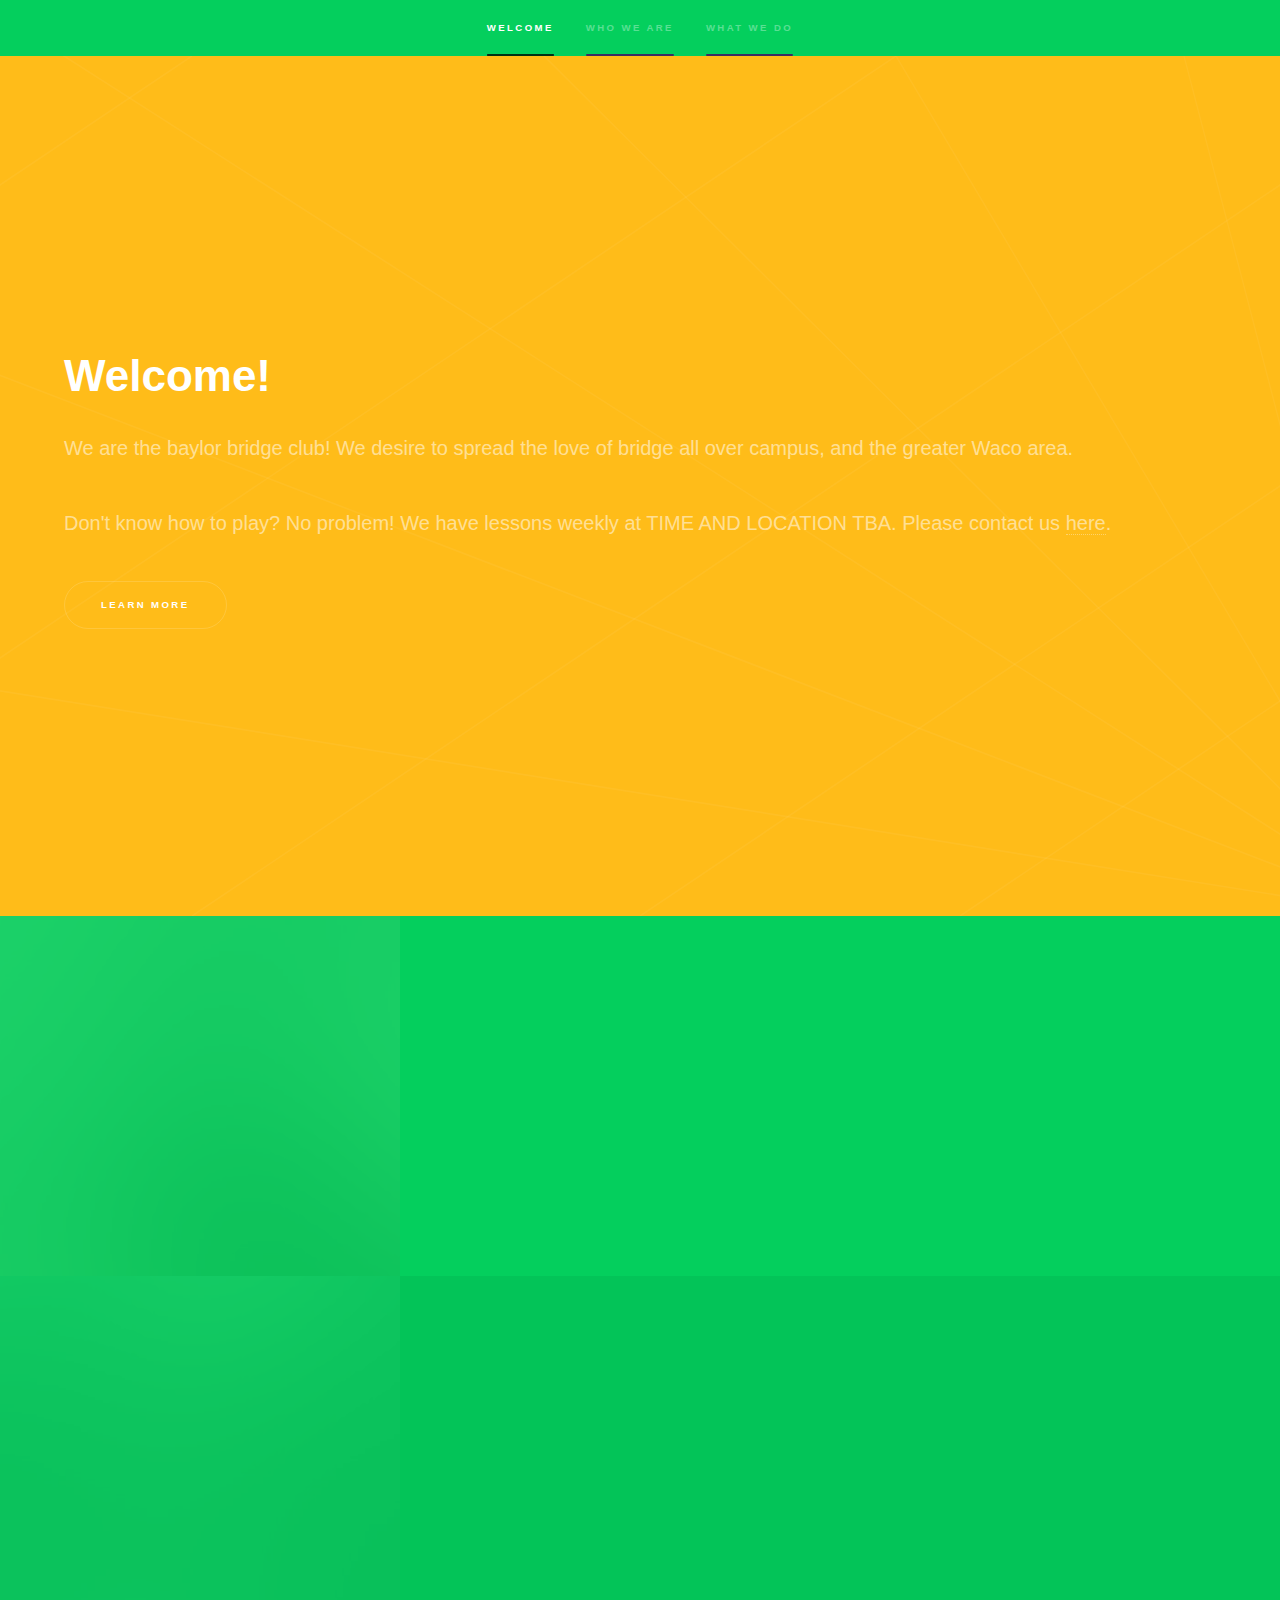
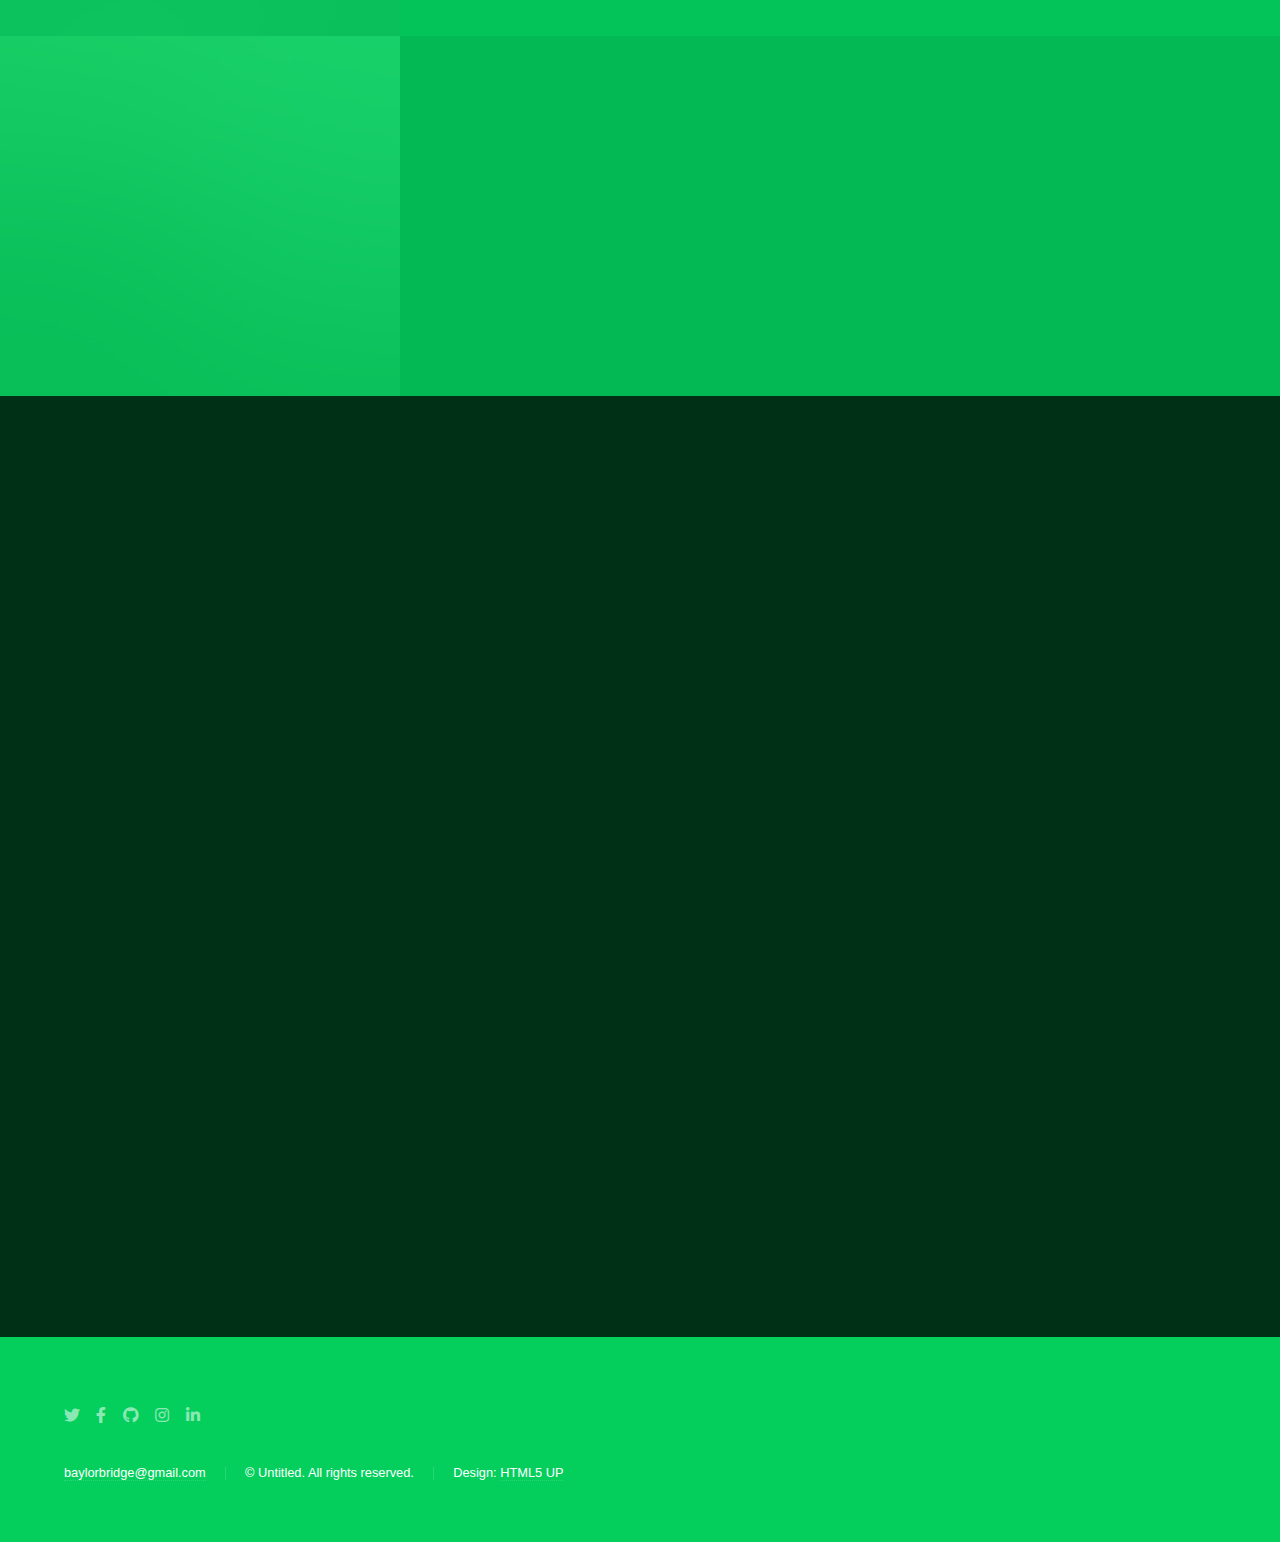
==== commit 31a44bae: "yup" ====
--- a/index.html
+++ b/index.html
@@ -22,7 +22,7 @@
 							<li><a href="#intro">Welcome</a></li>
 							<li><a href="#one">Who we are</a></li>
 							<li><a href="#two">What we do</a></li>
-							<li><a href="#three">Get in touch</a></li>
+							<!--<li><a href="#three">Get in touch</a></li>-->
 						</ul>
 					</nav>
 				</div>
@@ -127,13 +127,14 @@
 					</section>
 
 				<!-- Three -->
+				<!-- 
 				
 
 				
 					<section id="three" class="wrapper style1 fade-up">
 						<div class="inner">
 							<h2>Get in touch</h2>
-							<!--  
+							  
 							<p>Phasellus convallis elit id ullamcorper pulvinar. Duis aliquam turpis mauris, eu ultricies erat malesuada quis. Aliquam dapibus, lacus eget hendrerit bibendum, urna est aliquam sem, sit amet imperdiet est velit quis lorem.</p>
 							<div class="split style1">
 								<section>
@@ -188,7 +189,6 @@
 									</form>
 								</section>
 								<section>
-					-->
 									<ul class="contact">
 										<li>
 											<h3>Address</h3>
@@ -215,6 +215,7 @@
 					</section>
 
 			</div>
+			-->
 
 		<!-- Footer -->
 			<footer id="footer" class="wrapper style1-alt">
--- a/assets/css/main.css
+++ b/assets/css/main.css
@@ -3236,7 +3236,7 @@
 			}
 
 		.wrapper.alt {
-			background-color: #261c3e;
+			background-color: #003015;
 		}
 
 		.wrapper.style1 {
@@ -3248,11 +3248,11 @@
 		}
 
 		.wrapper.style2 {
-			background-color: #5052b5;
+			background-color: #04CF5D;
 		}
 
 		.wrapper.style2-alt {
-			background-color: #3e4094;
+			background-color: #FFBC19;
 		}
 
 		.wrapper.style3 {
@@ -3260,7 +3260,7 @@
 		}
 
 		.wrapper.style3-alt {
-			background-color: #953d75;
+			background-color: #FFBC19;
 		}
 
 		.wrapper.fullscreen {
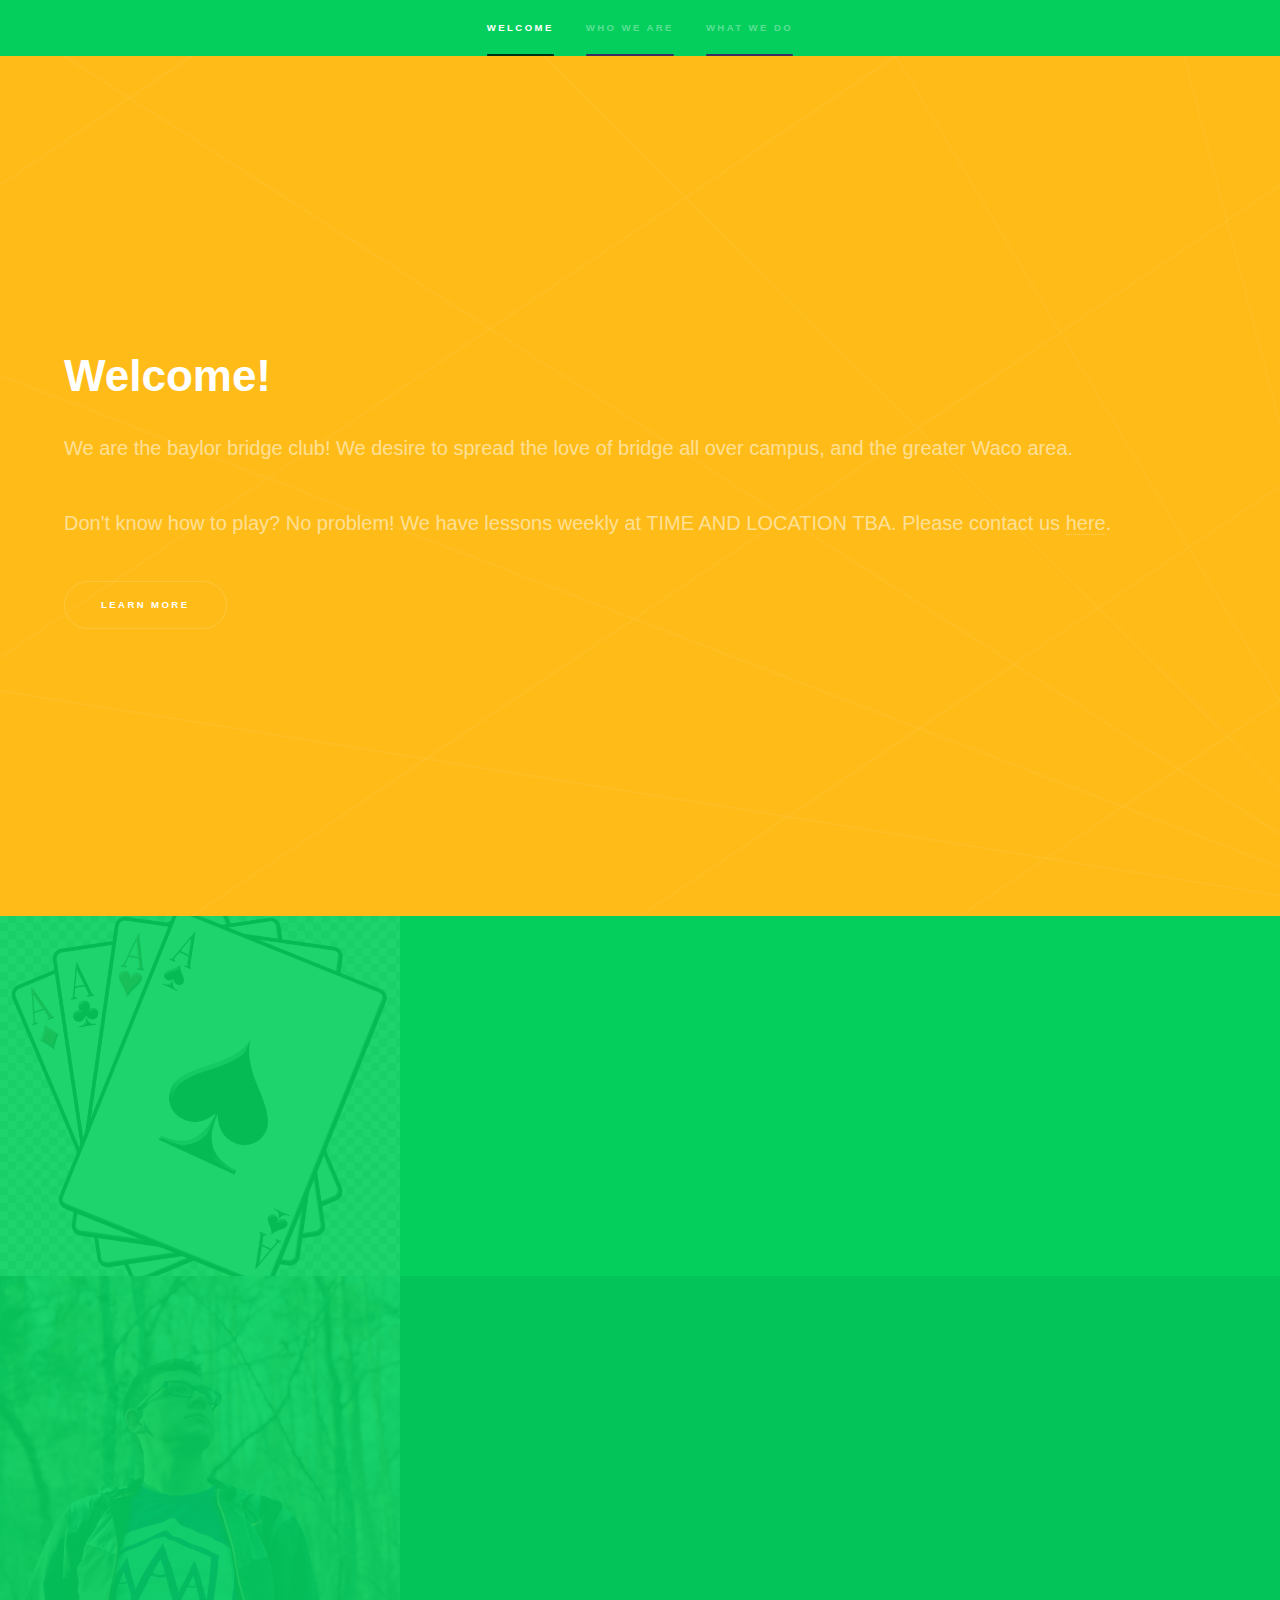
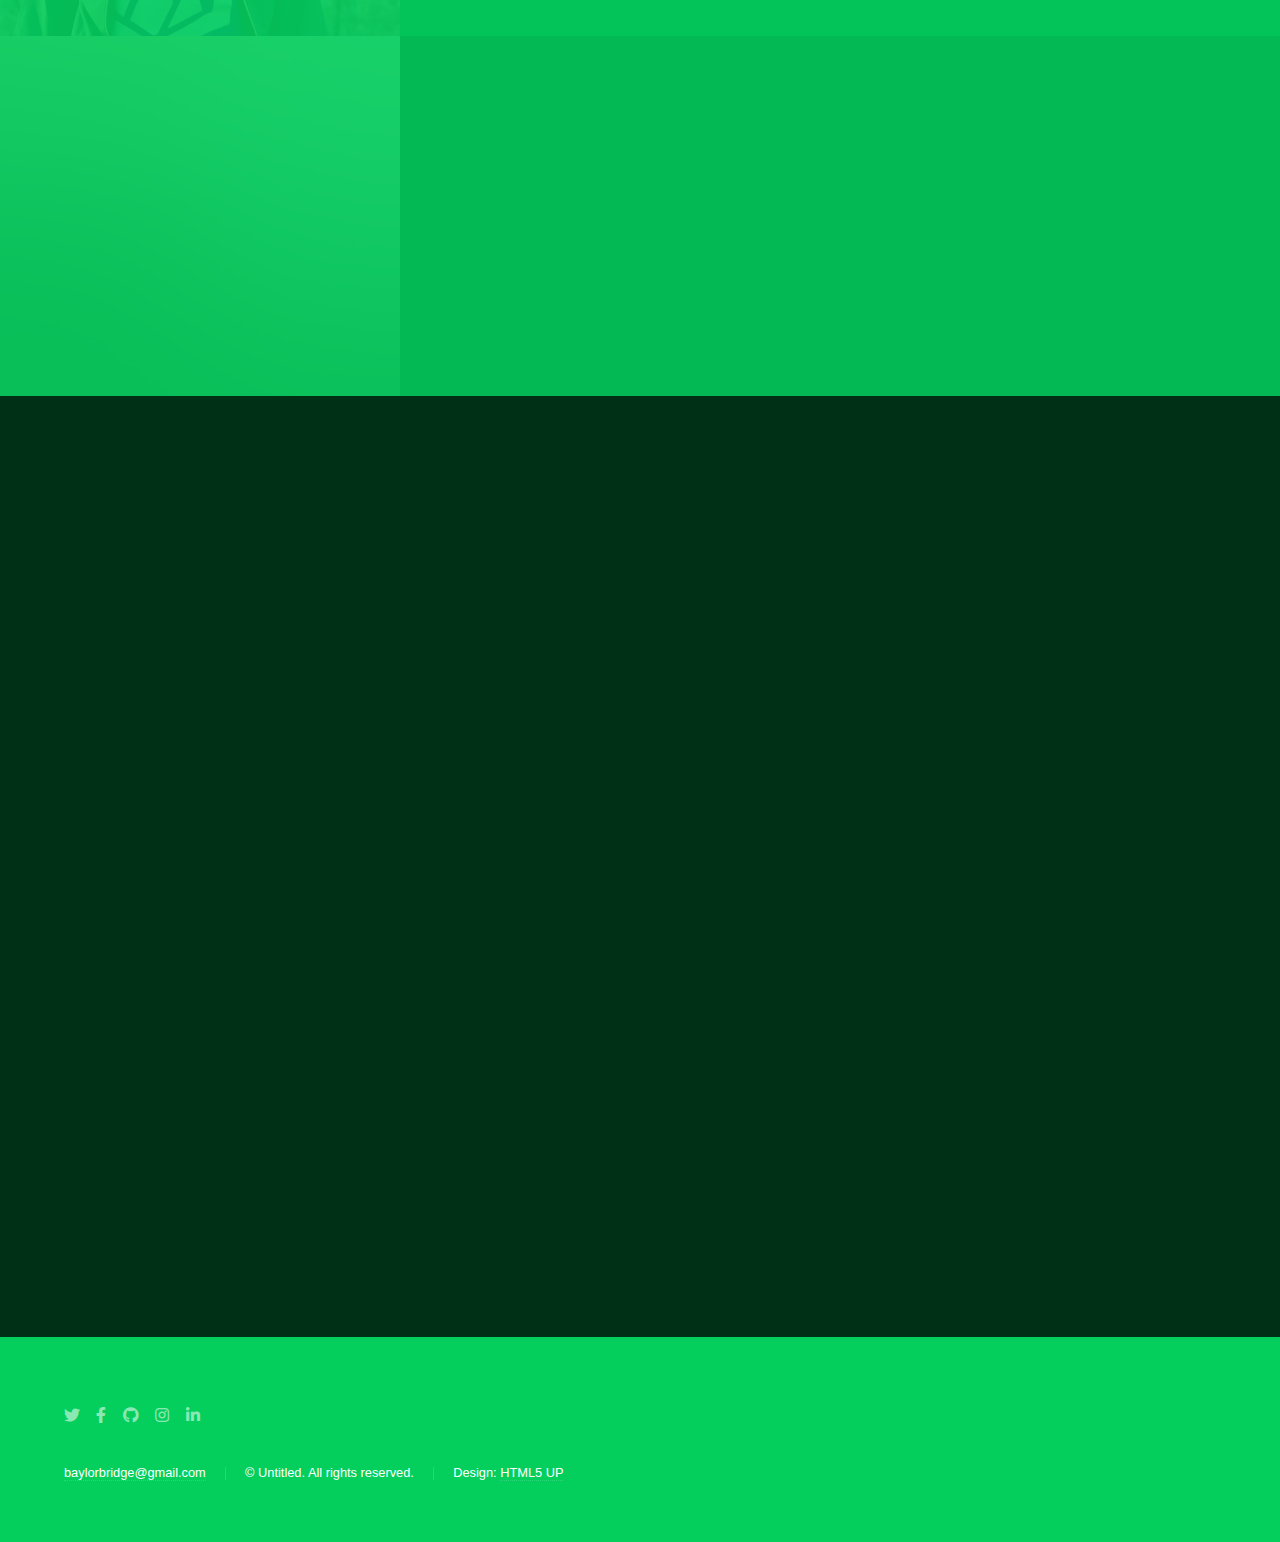
==== commit d03b5b95: "Adding images and descriptions" ====
--- a/index.html
+++ b/index.html
@@ -46,11 +46,11 @@
 				<!-- One -->
 					<section id="one" class="wrapper style2 spotlights">
 						<section>
-							<a href="#" class="image"><img src="images/pic01.jpg" alt="" data-position="center center" /></a>
+							<a href="#" class="image"><img src="images/bridge.jpg" alt="Cards" data-position="center center" /></a>
 							<div class="content">
 								<div class="inner">
 									<h2>Who We Are</h2>
-									<p>Phasellus convallis elit id ullamcorper pulvinar. Duis aliquam turpis mauris, eu ultricies erat malesuada quis. Aliquam dapibus.</p>
+									<p>Bridge is a card game that has been played for over 100 years. It has often been called "the chess of card games." Studies have shown that <a href="http://www.btfy.org/documents/BridgeEducation_091712.pdf" target="_blank">bridge can improve your academics></a></p>
 									<ul class="actions">
 										<li><a href="generic.html" class="button">Learn more</a></li>
 									</ul>
@@ -58,11 +58,11 @@
 							</div>
 						</section>
 						<section>
-							<a href="#" class="image"><img src="images/pic02.jpg" alt="" data-position="top center" /></a>
+							<a href="#" class="image"><img src="images/goodPicOfMe.png" alt="President Hammon" data-position="top center" /></a>
 							<div class="content">
 								<div class="inner">
-									<h2>Feugiat consequat</h2>
-									<p>Phasellus convallis elit id ullamcorper pulvinar. Duis aliquam turpis mauris, eu ultricies erat malesuada quis. Aliquam dapibus.</p>
+									<h2>President Hammon</h2>
+									<p>President Hammon is the coolest bridge instructor/player around!</p>
 									<ul class="actions">
 										<li><a href="generic.html" class="button">Learn more</a></li>
 									</ul>
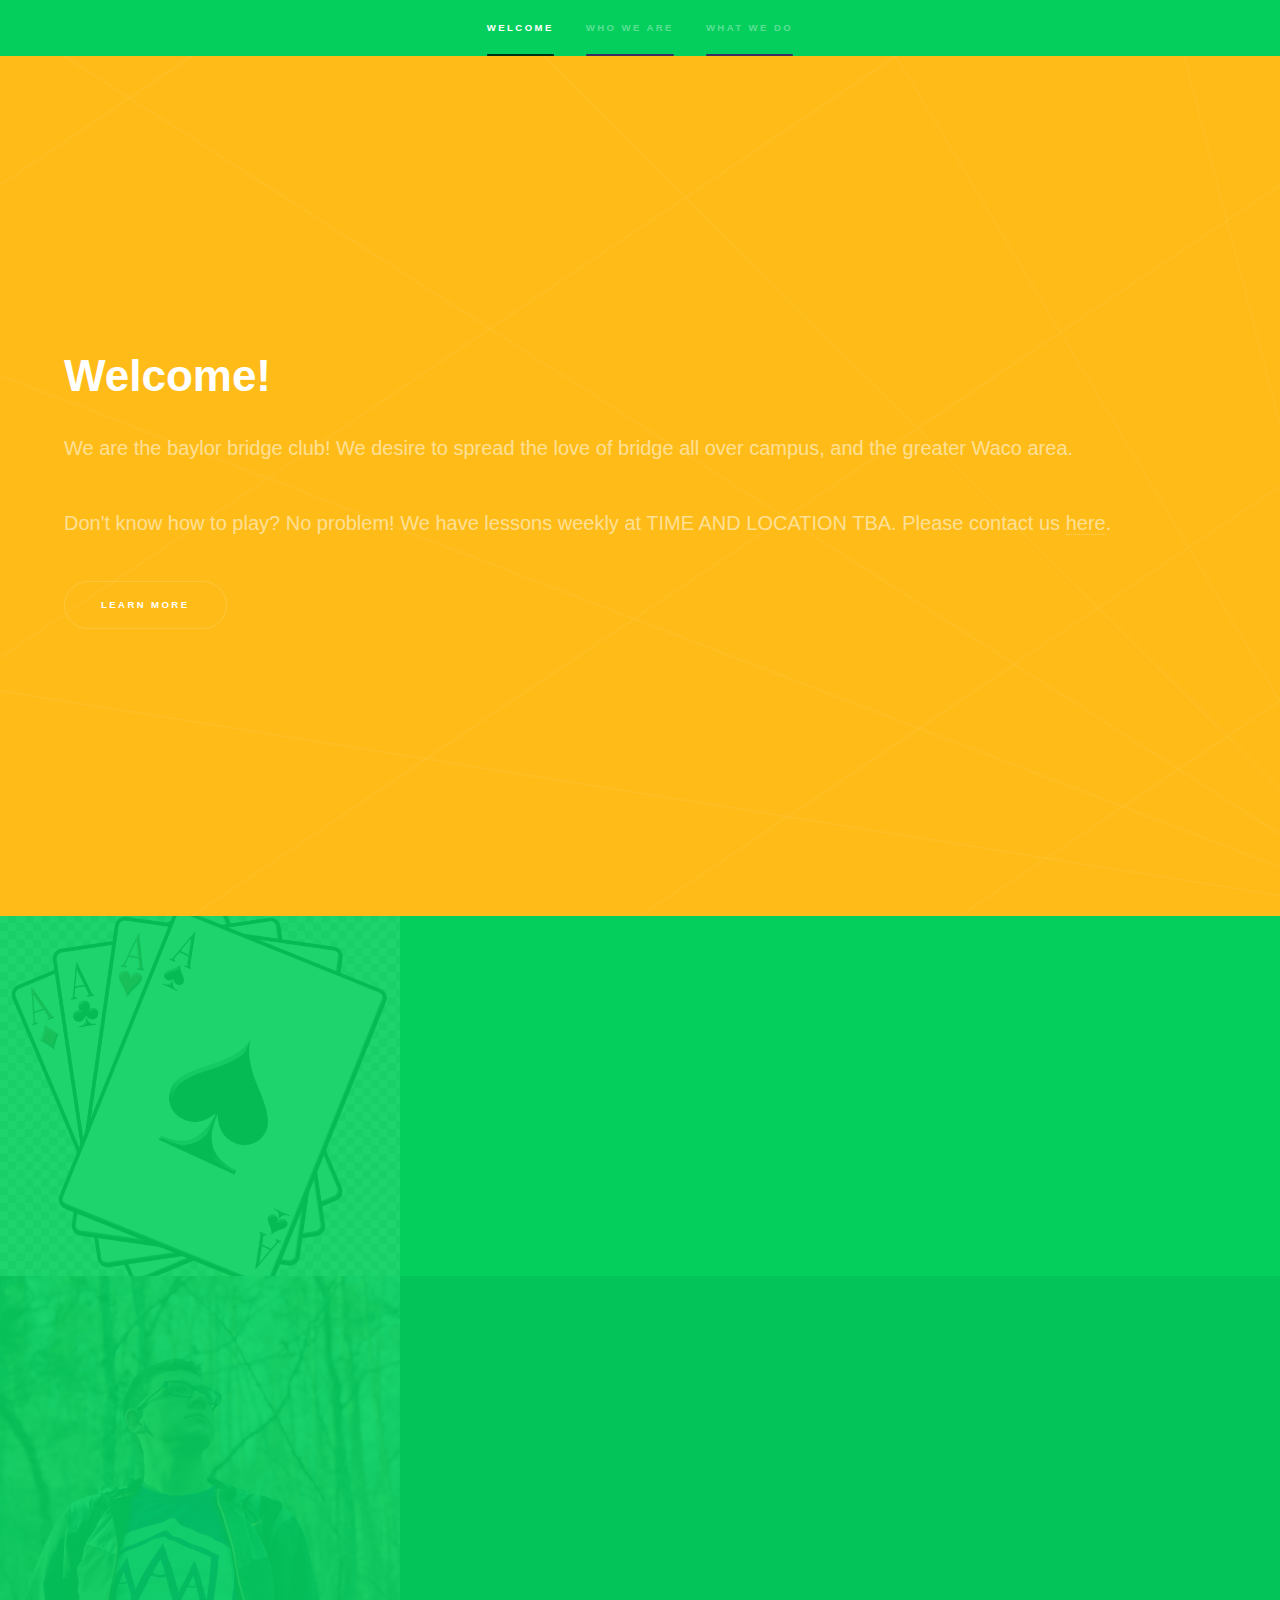
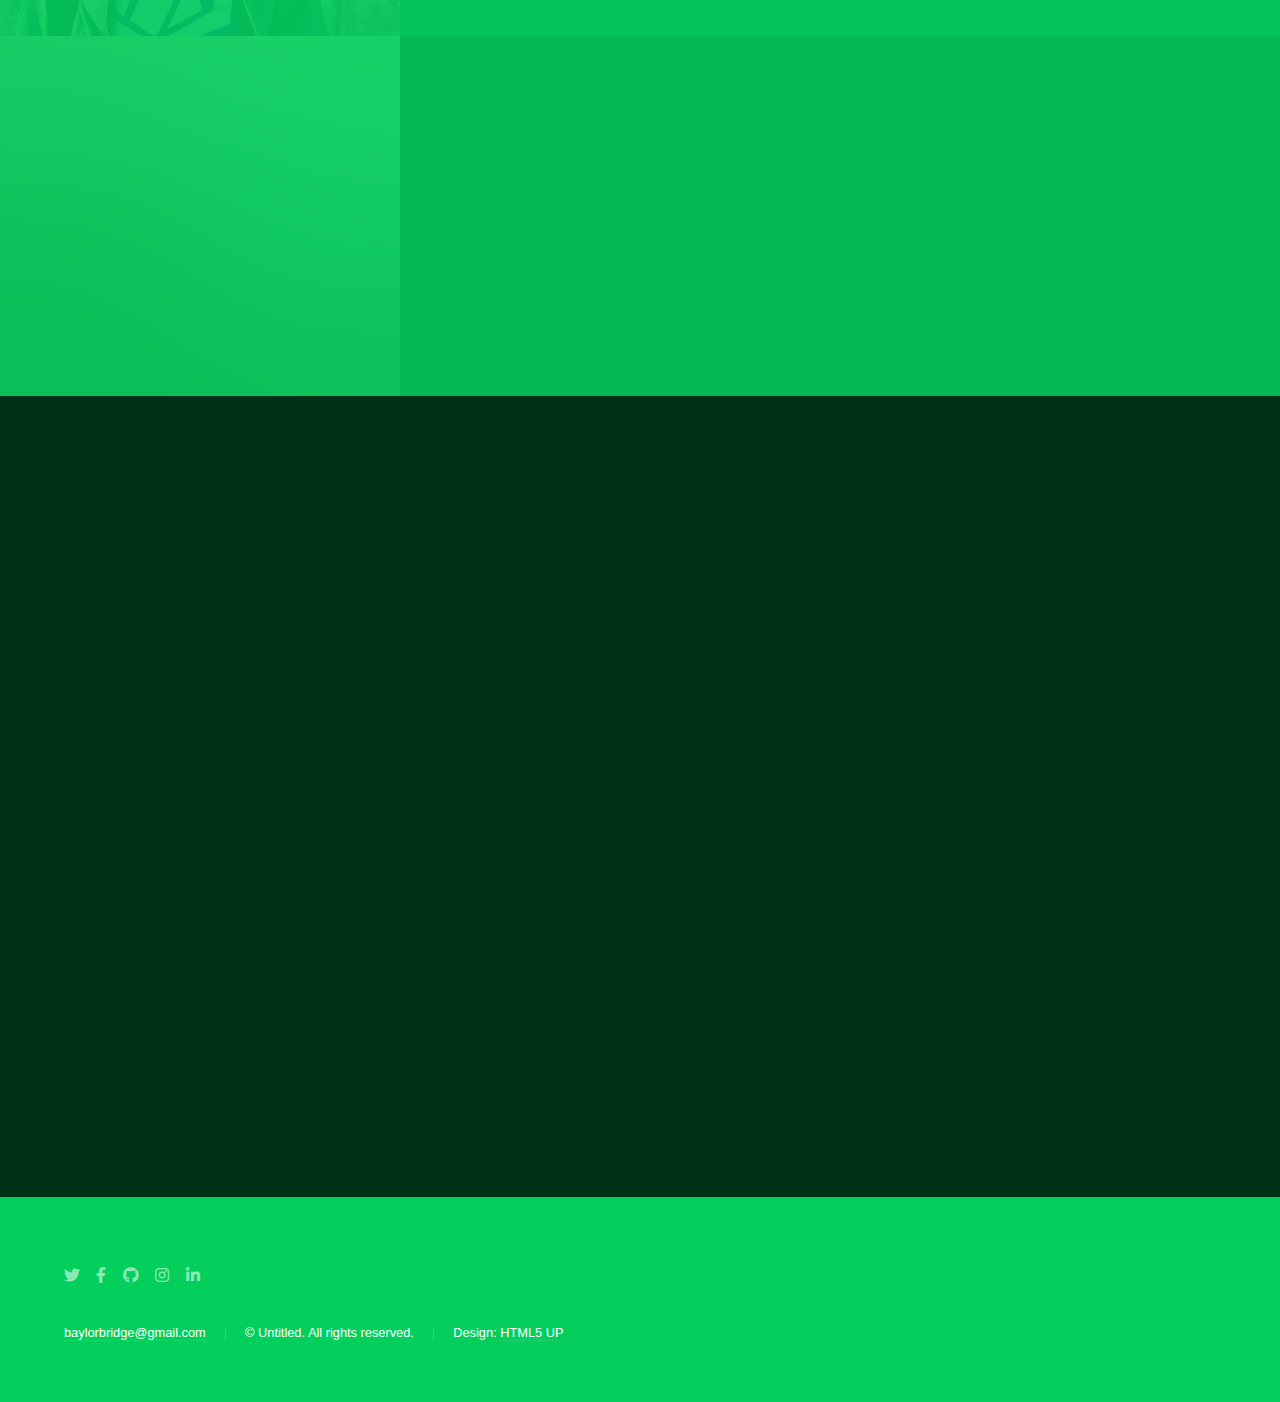
==== commit 9e382309: "Update index.html" ====
--- a/index.html
+++ b/index.html
@@ -90,34 +90,24 @@
 							<p>Phasellus convallis elit id ullamcorper pulvinar. Duis aliquam turpis mauris, eu ultricies erat malesuada quis. Aliquam dapibus, lacus eget hendrerit bibendum, urna est aliquam sem, sit amet imperdiet est velit quis lorem.</p>
 							<div class="features">
 								<section>
-									<span class="icon solid major fa-code"></span>
-									<h3>Lorem ipsum amet</h3>
-									<p>Phasellus convallis elit id ullam corper amet et pulvinar. Duis aliquam turpis mauris, sed ultricies erat dapibus.</p>
-								</section>
-								<section>
-									<span class="icon solid major fa-lock"></span>
-									<h3>Aliquam sed nullam</h3>
-									<p>Phasellus convallis elit id ullam corper amet et pulvinar. Duis aliquam turpis mauris, sed ultricies erat dapibus.</p>
-								</section>
-								<section>
-									<span class="icon solid major fa-cog"></span>
-									<h3>Sed erat ullam corper</h3>
-									<p>Phasellus convallis elit id ullam corper amet et pulvinar. Duis aliquam turpis mauris, sed ultricies erat dapibus.</p>
-								</section>
-								<section>
-									<span class="icon solid major fa-desktop"></span>
-									<h3>Veroeros quis lorem</h3>
-									<p>Phasellus convallis elit id ullam corper amet et pulvinar. Duis aliquam turpis mauris, sed ultricies erat dapibus.</p>
-								</section>
-								<section>
-									<span class="icon solid major fa-link"></span>
-									<h3>Urna quis bibendum</h3>
-									<p>Phasellus convallis elit id ullam corper amet et pulvinar. Duis aliquam turpis mauris, sed ultricies erat dapibus.</p>
-								</section>
-								<section>
-									<span class="icon major fa-gem"></span>
-									<h3>Aliquam urna dapibus</h3>
-									<p>Phasellus convallis elit id ullam corper amet et pulvinar. Duis aliquam turpis mauris, sed ultricies erat dapibus.</p>
+									<span class="icon solid major fa-pizza-slice"></span>
+									<h3>Free Pizza at Meetings</h3>
+									<p>That's right! We don't just feed your mind, we feed your body too. </p>
+								</section>
+								<section>
+									<span class="icon solid major fa-check"></span>
+									<h3>Accredited by the ACBL</h3>
+									<p>The American Contract Bridge League (ACBL) is to bridge what the NFL is to football. And we are officially recognized.</p>
+								</section>
+								<section>
+									<span class="icon solid major fa-level-up-alt"></span>
+									<h3>Level Up Your Skills</h3>
+									<p>By playing bridge you can earn masterpoints and increase your rank as an ACBL member.</p>
+								</section>
+								<section>
+									<span class="icon solid major fa-medal"></span>
+									<h3>Play in and Win Tournaments</h3>
+									<p>Bridge tournaments happen all over the world. After learning and playing with us, you'll be prepared to compete anywhere.</p>
 								</section>
 							</div>
 							<ul class="actions">
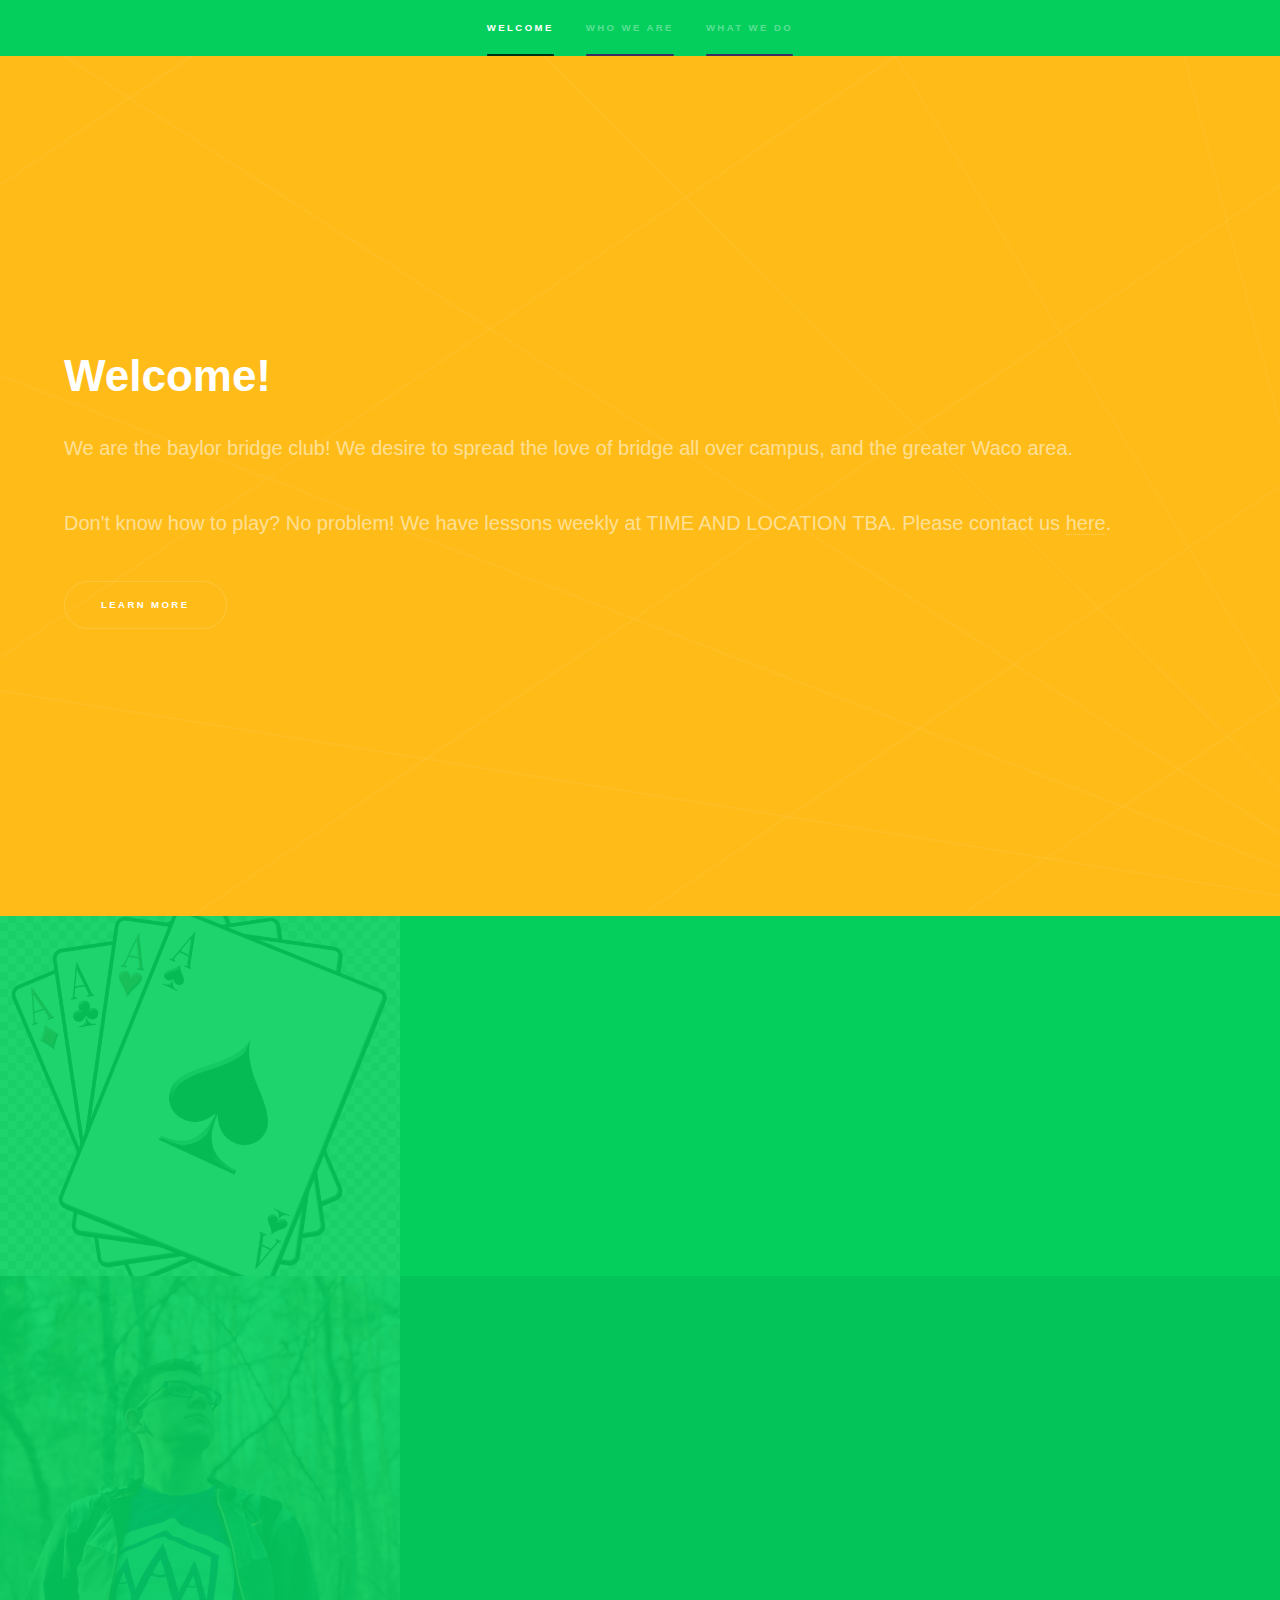
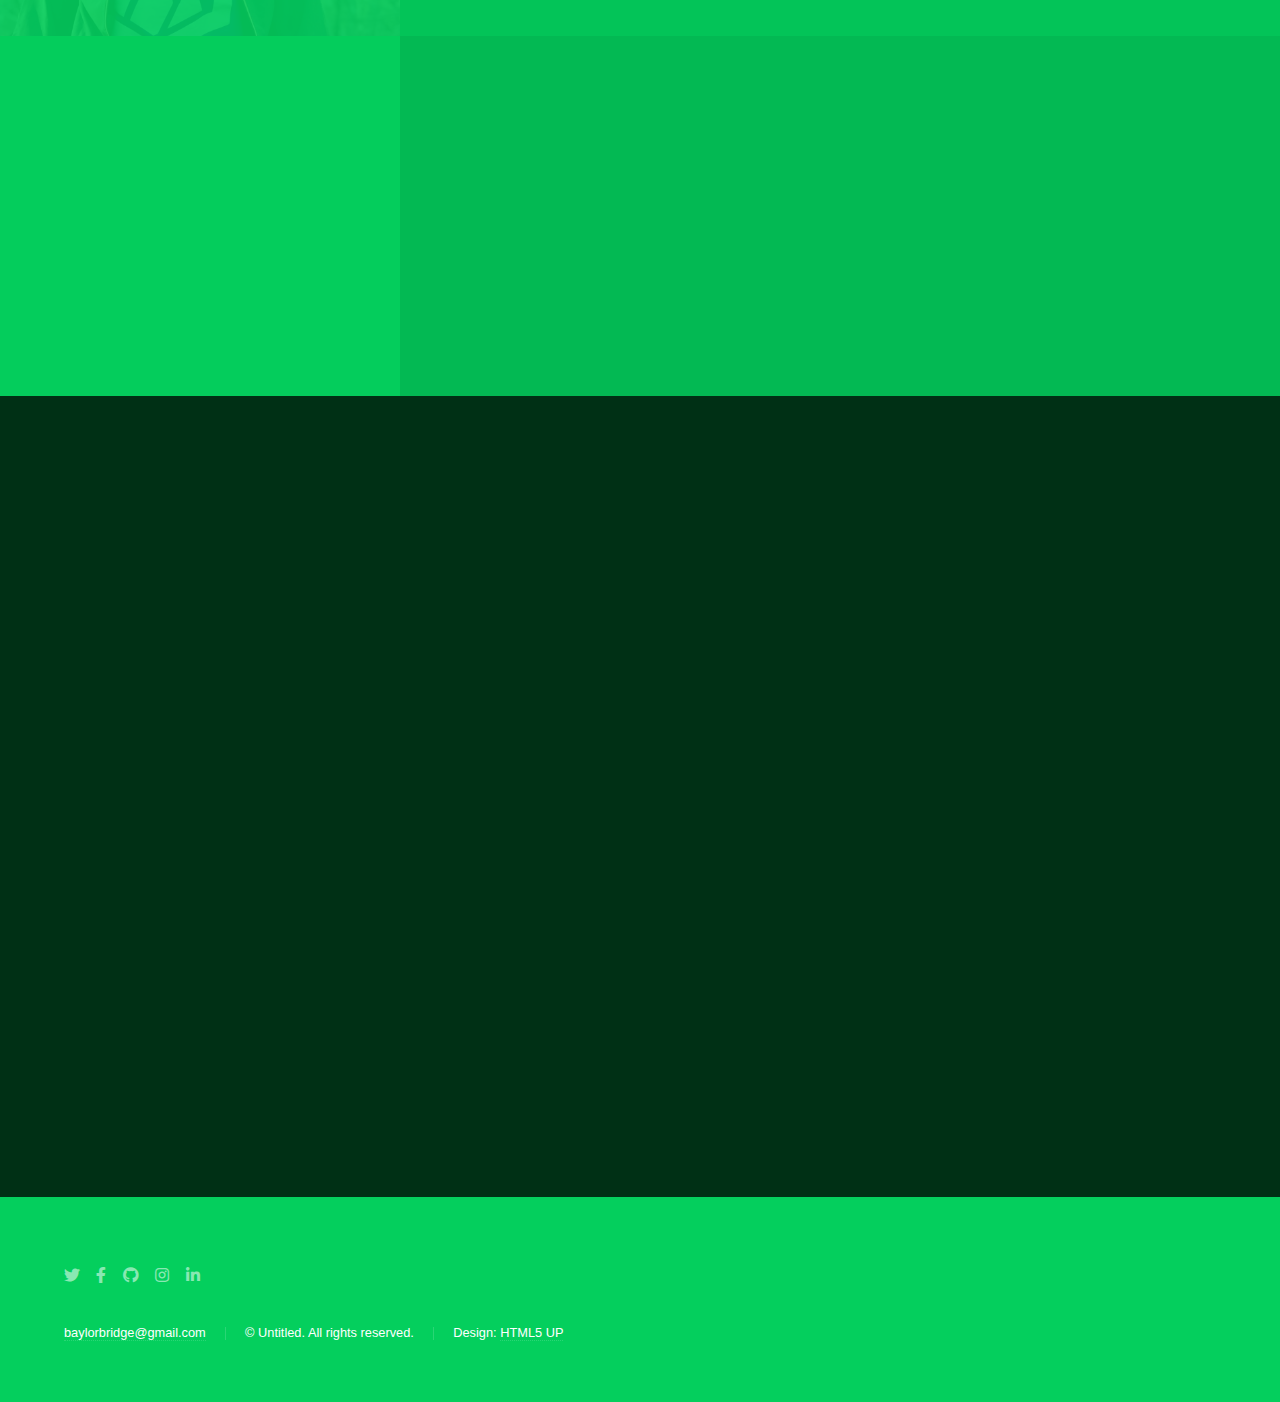
==== commit 3866818d: "indeed" ====
--- a/index.html
+++ b/index.html
@@ -70,11 +70,11 @@
 							</div>
 						</section>
 						<section>
-							<a href="#" class="image"><img src="images/pic03.jpg" alt="" data-position="25% 25%" /></a>
+							<a href="#" class="image"><img src="images/SidRich.jpg" alt="Sid Rich" data-position="25% 25%" /></a>
 							<div class="content">
 								<div class="inner">
-									<h2>Ultricies aliquam</h2>
-									<p>Phasellus convallis elit id ullamcorper pulvinar. Duis aliquam turpis mauris, eu ultricies erat malesuada quis. Aliquam dapibus.</p>
+									<h2>Where we play</h2>
+									<p>We meet at and play in the historic Sid Richardson Building on campus.</p>
 									<ul class="actions">
 										<li><a href="generic.html" class="button">Learn more</a></li>
 									</ul>
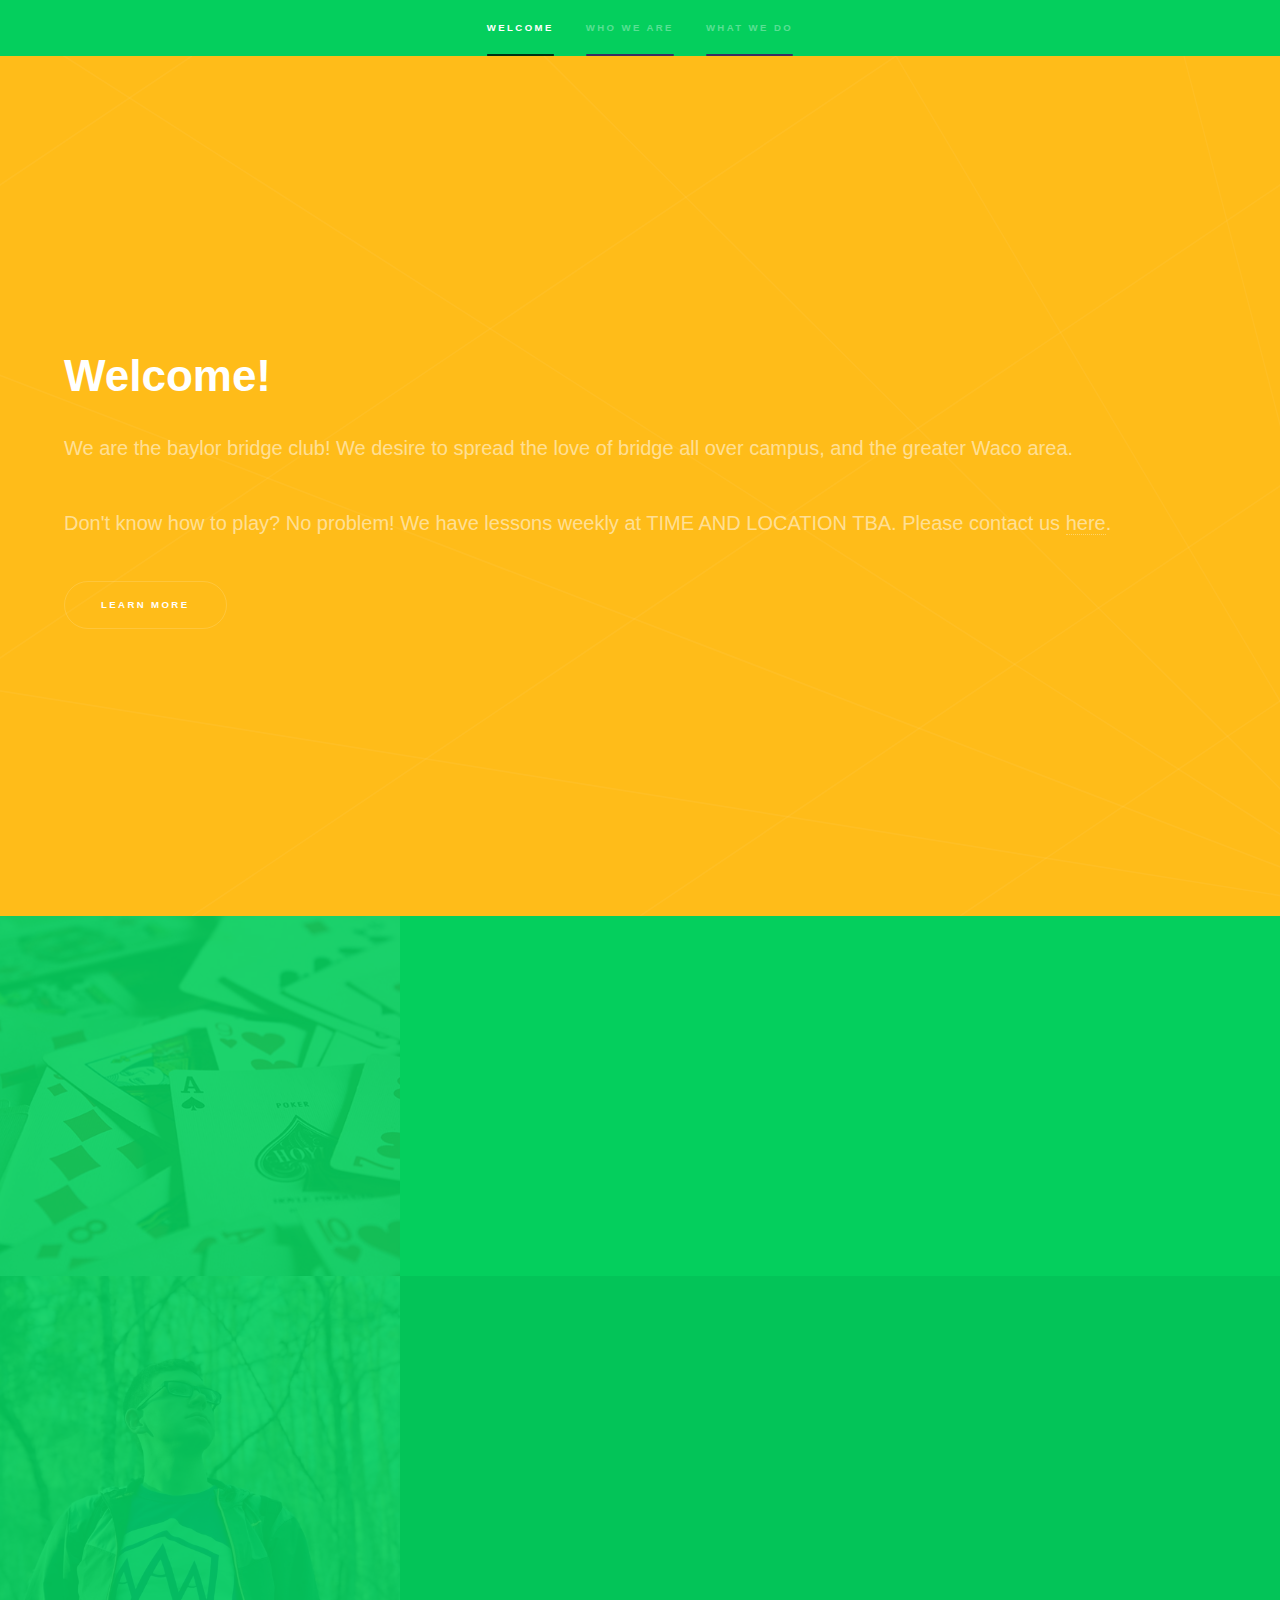
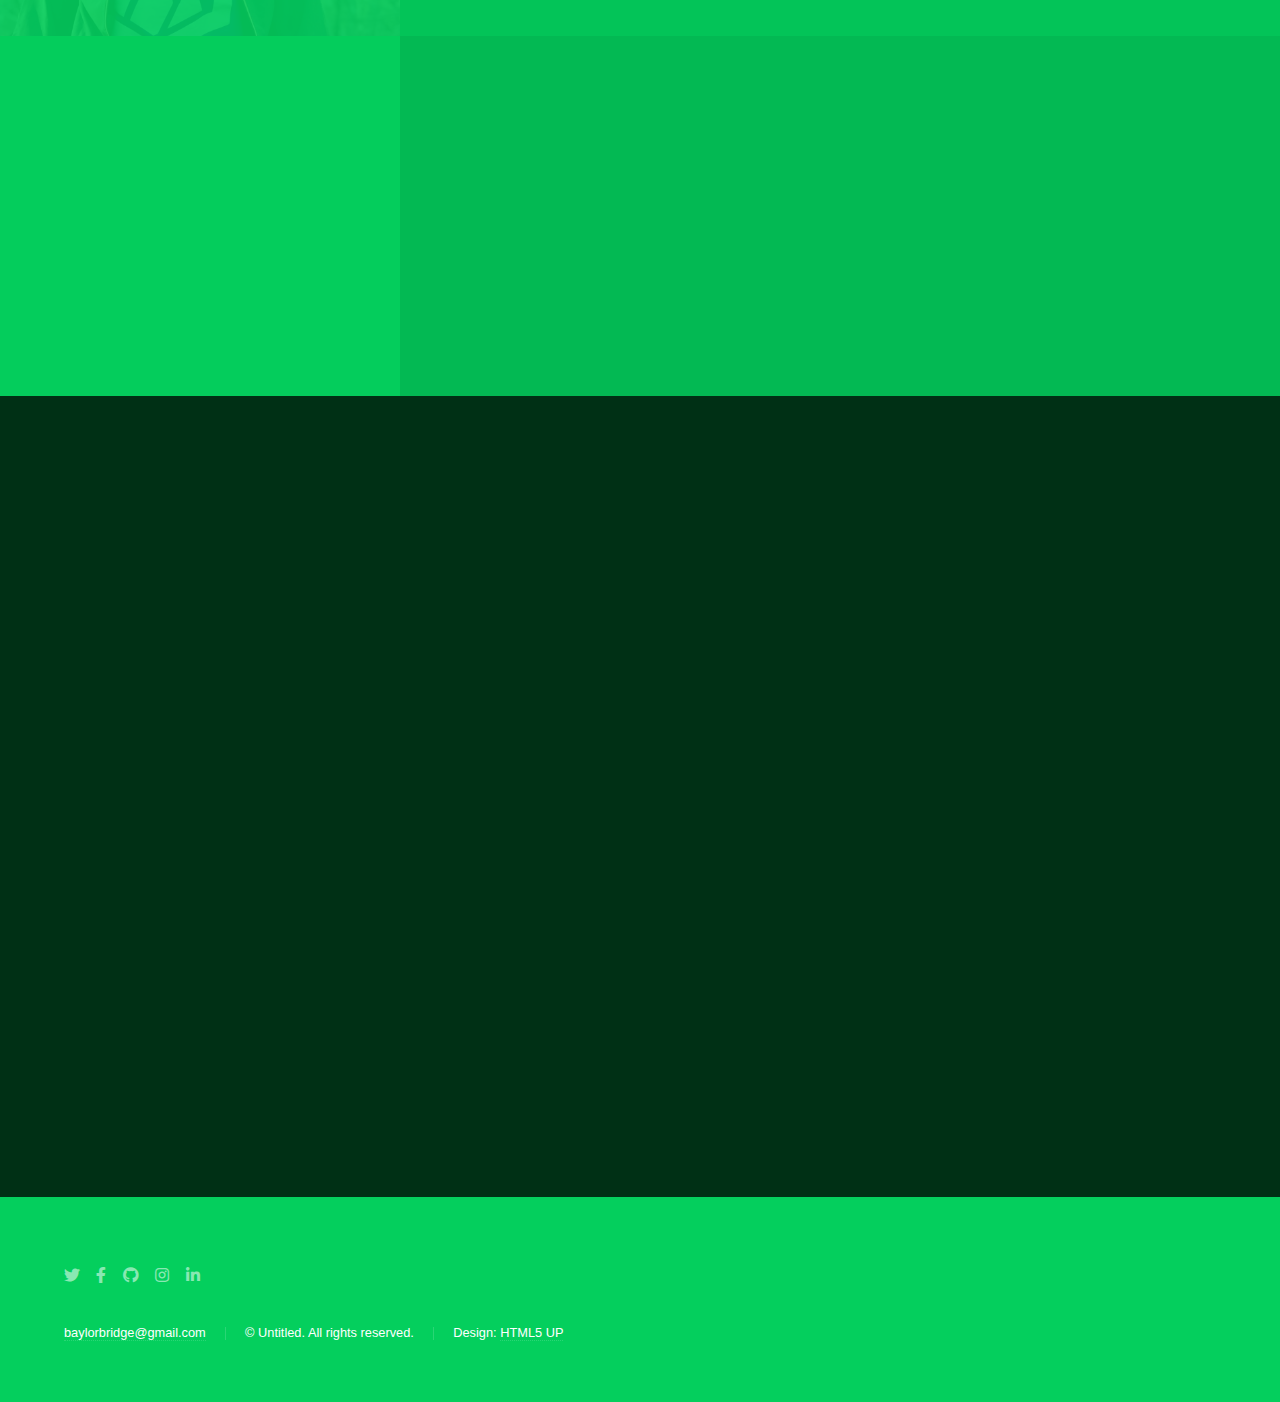
==== commit 5cfb3959: "adding last image" ====
--- a/index.html
+++ b/index.html
@@ -46,7 +46,7 @@
 				<!-- One -->
 					<section id="one" class="wrapper style2 spotlights">
 						<section>
-							<a href="#" class="image"><img src="images/bridge.jpg" alt="Cards" data-position="center center" /></a>
+							<a href="#" class="image"><img src="images/picOfCards.jpg" alt="Cards" data-position="center center" /></a>
 							<div class="content">
 								<div class="inner">
 									<h2>Who We Are</h2>
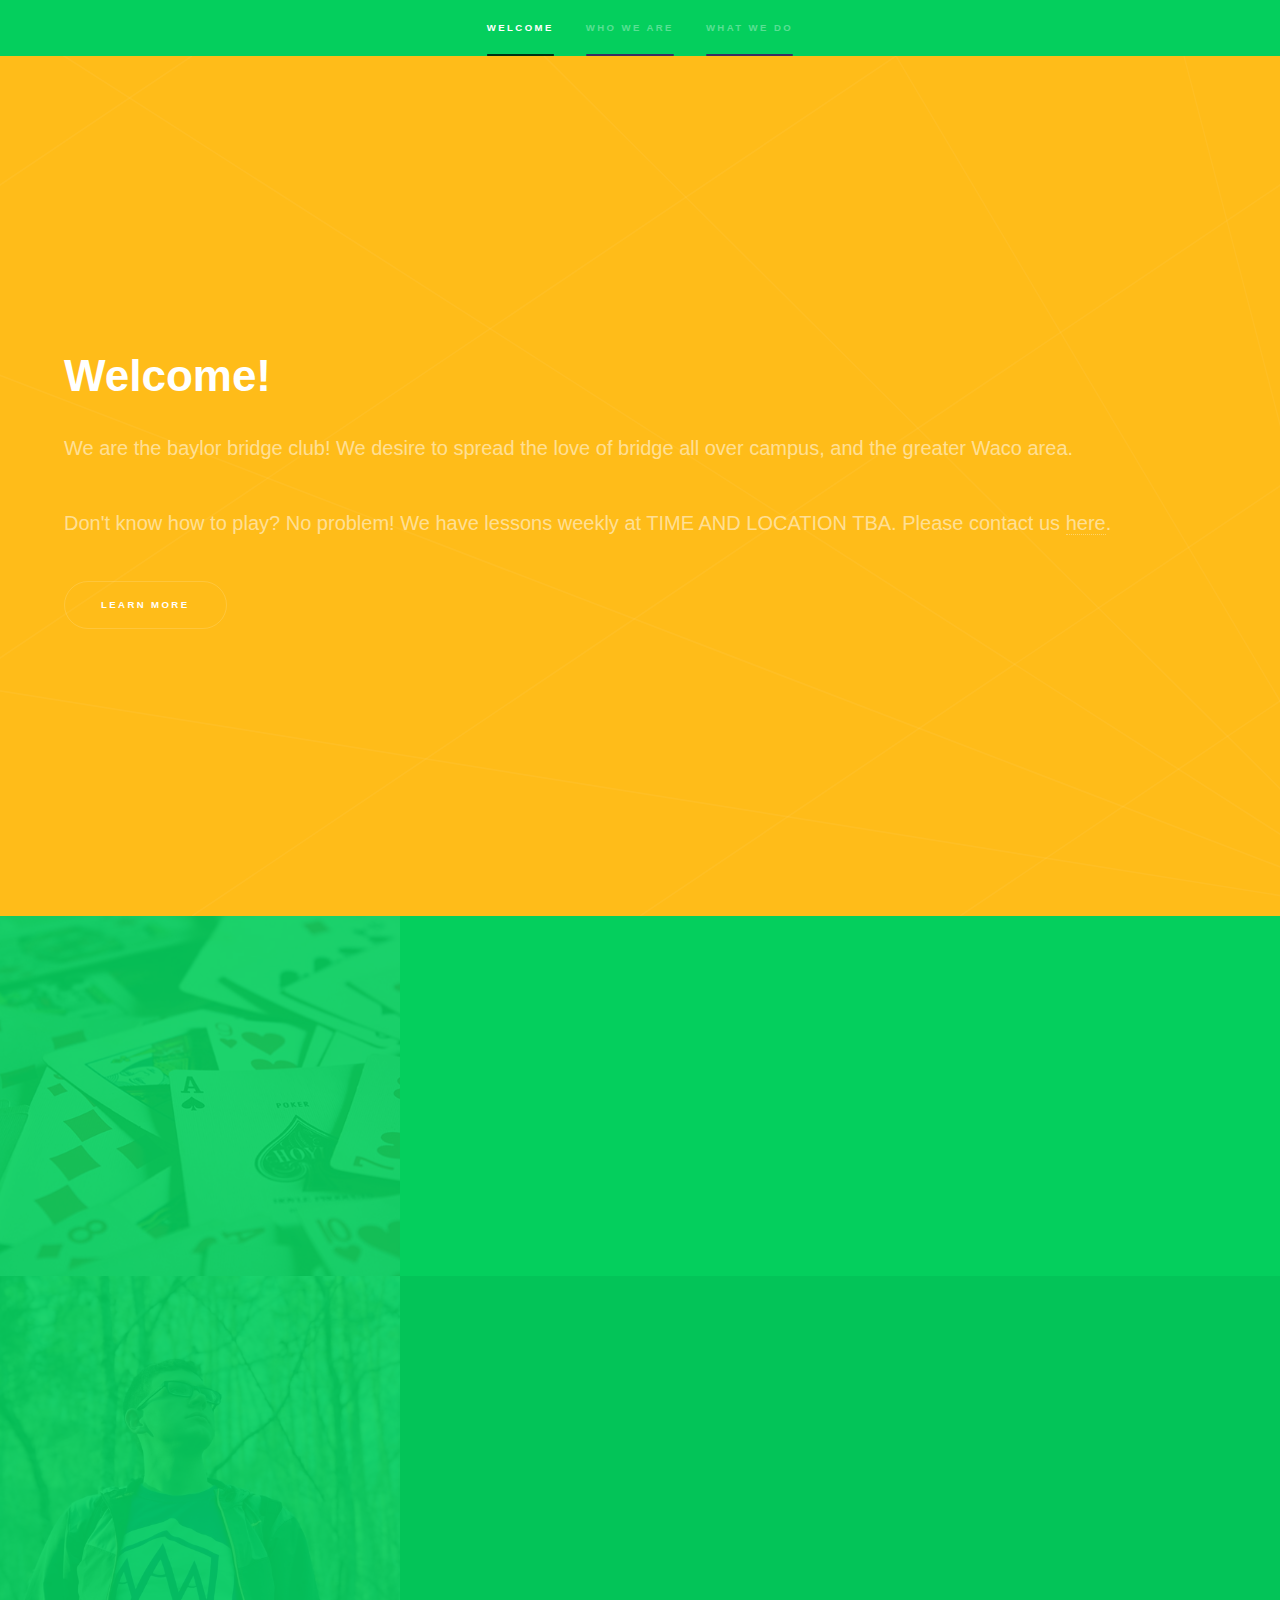
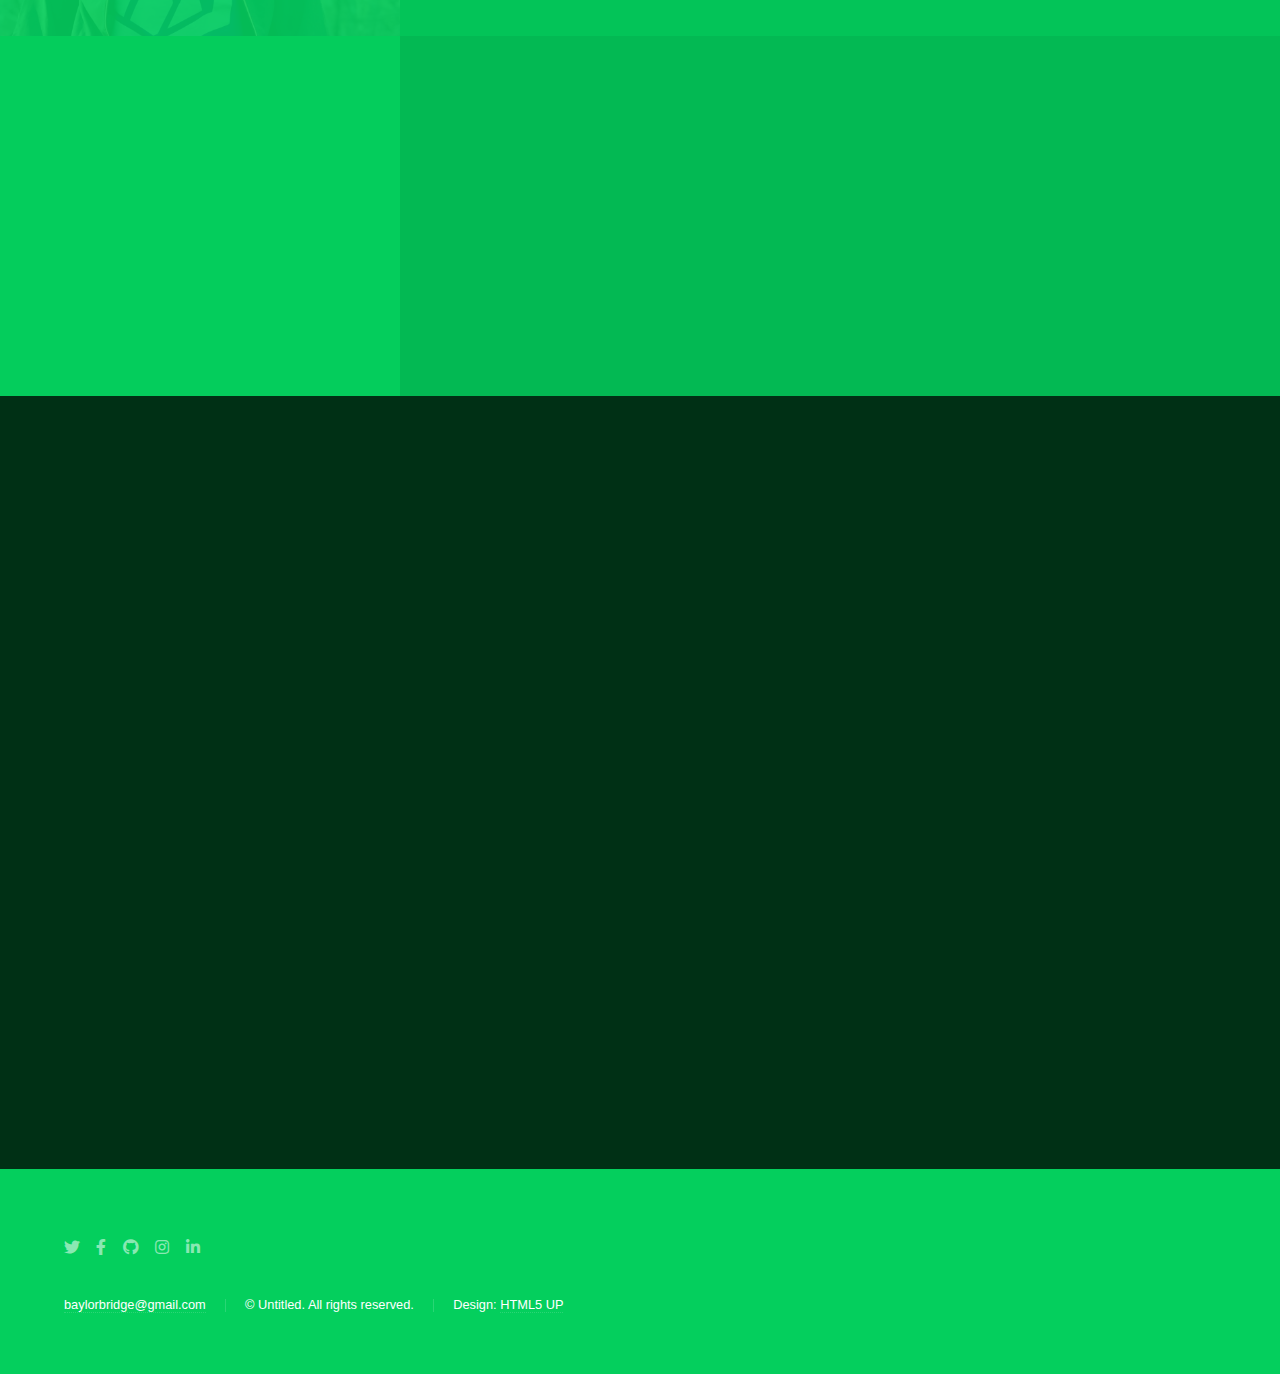
==== commit 47ba91b8: "Update index.html" ====
--- a/index.html
+++ b/index.html
@@ -87,7 +87,7 @@
 					<section id="two" class="wrapper style3 fade-up">
 						<div class="inner">
 							<h2>What we do</h2>
-							<p>Phasellus convallis elit id ullamcorper pulvinar. Duis aliquam turpis mauris, eu ultricies erat malesuada quis. Aliquam dapibus, lacus eget hendrerit bibendum, urna est aliquam sem, sit amet imperdiet est velit quis lorem.</p>
+							<p>Come Play with Us! TIME AND LOCATION TBA</p>
 							<div class="features">
 								<section>
 									<span class="icon solid major fa-pizza-slice"></span>
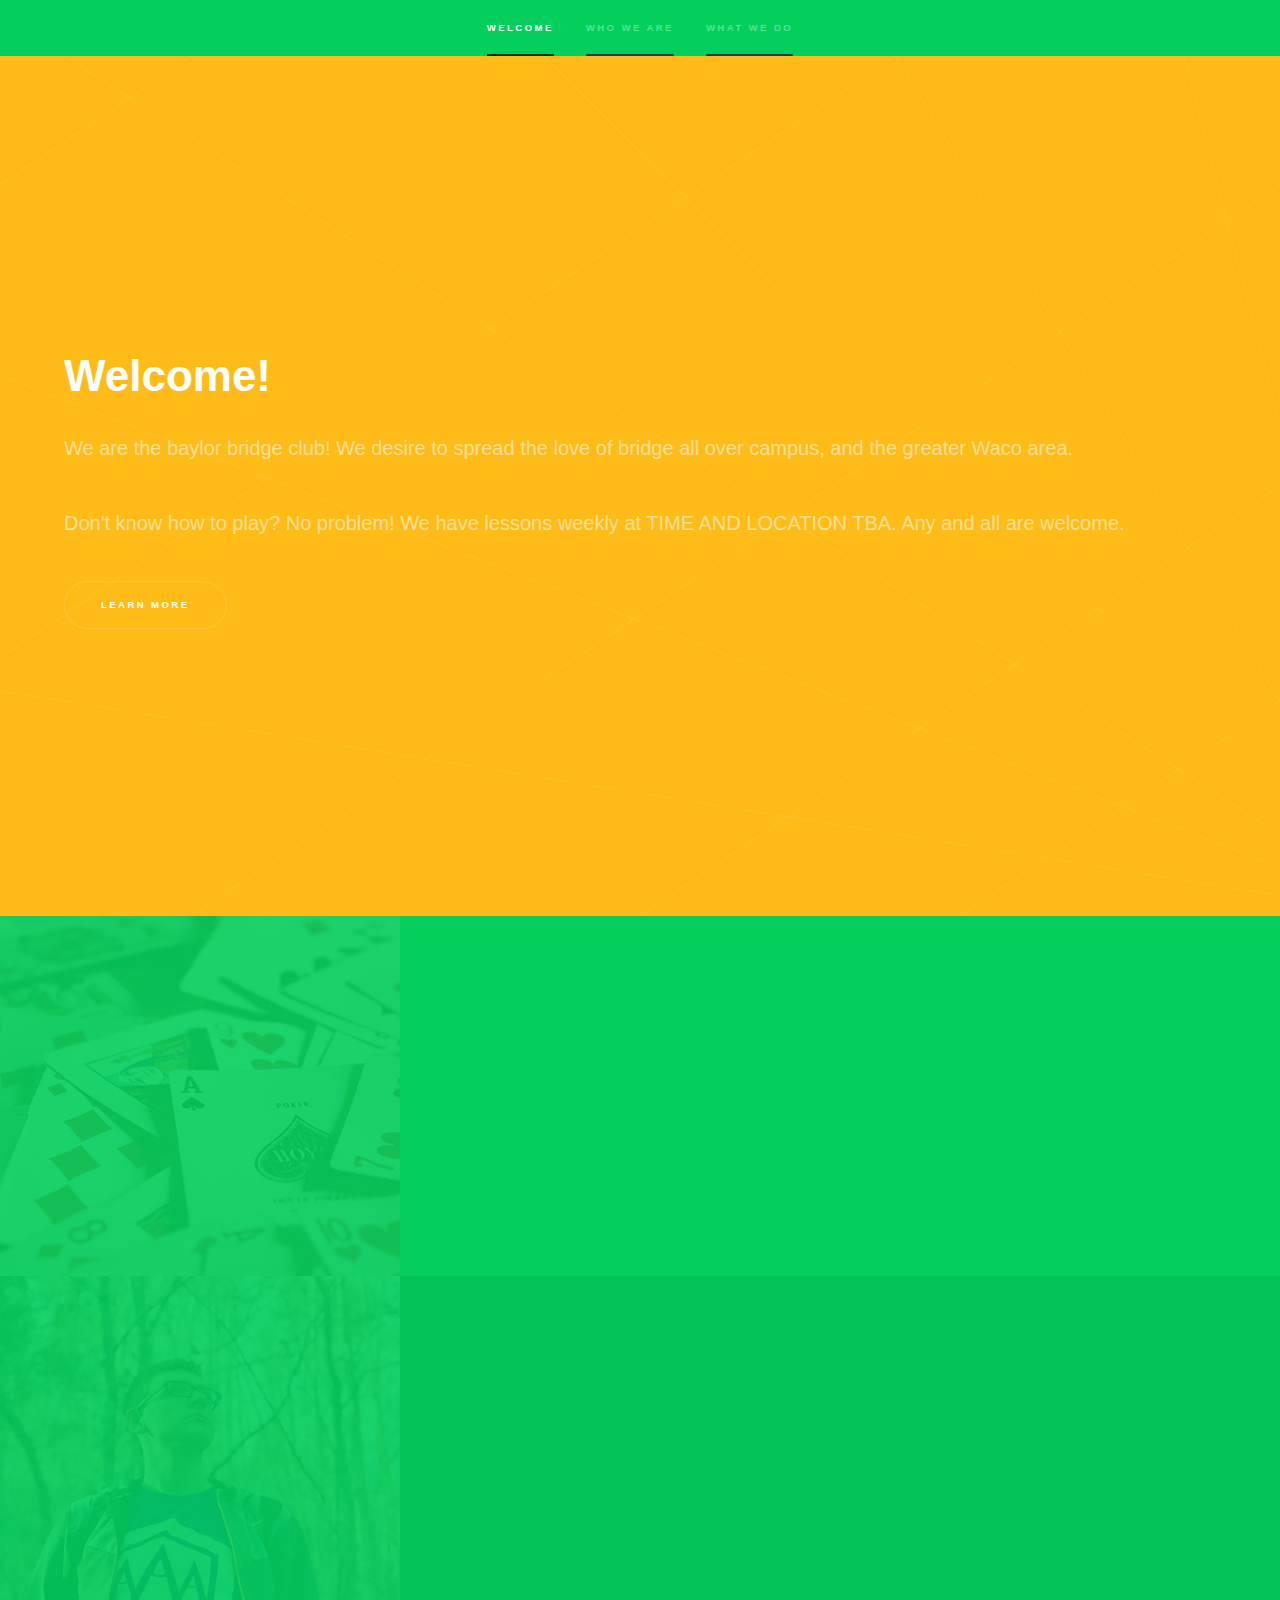
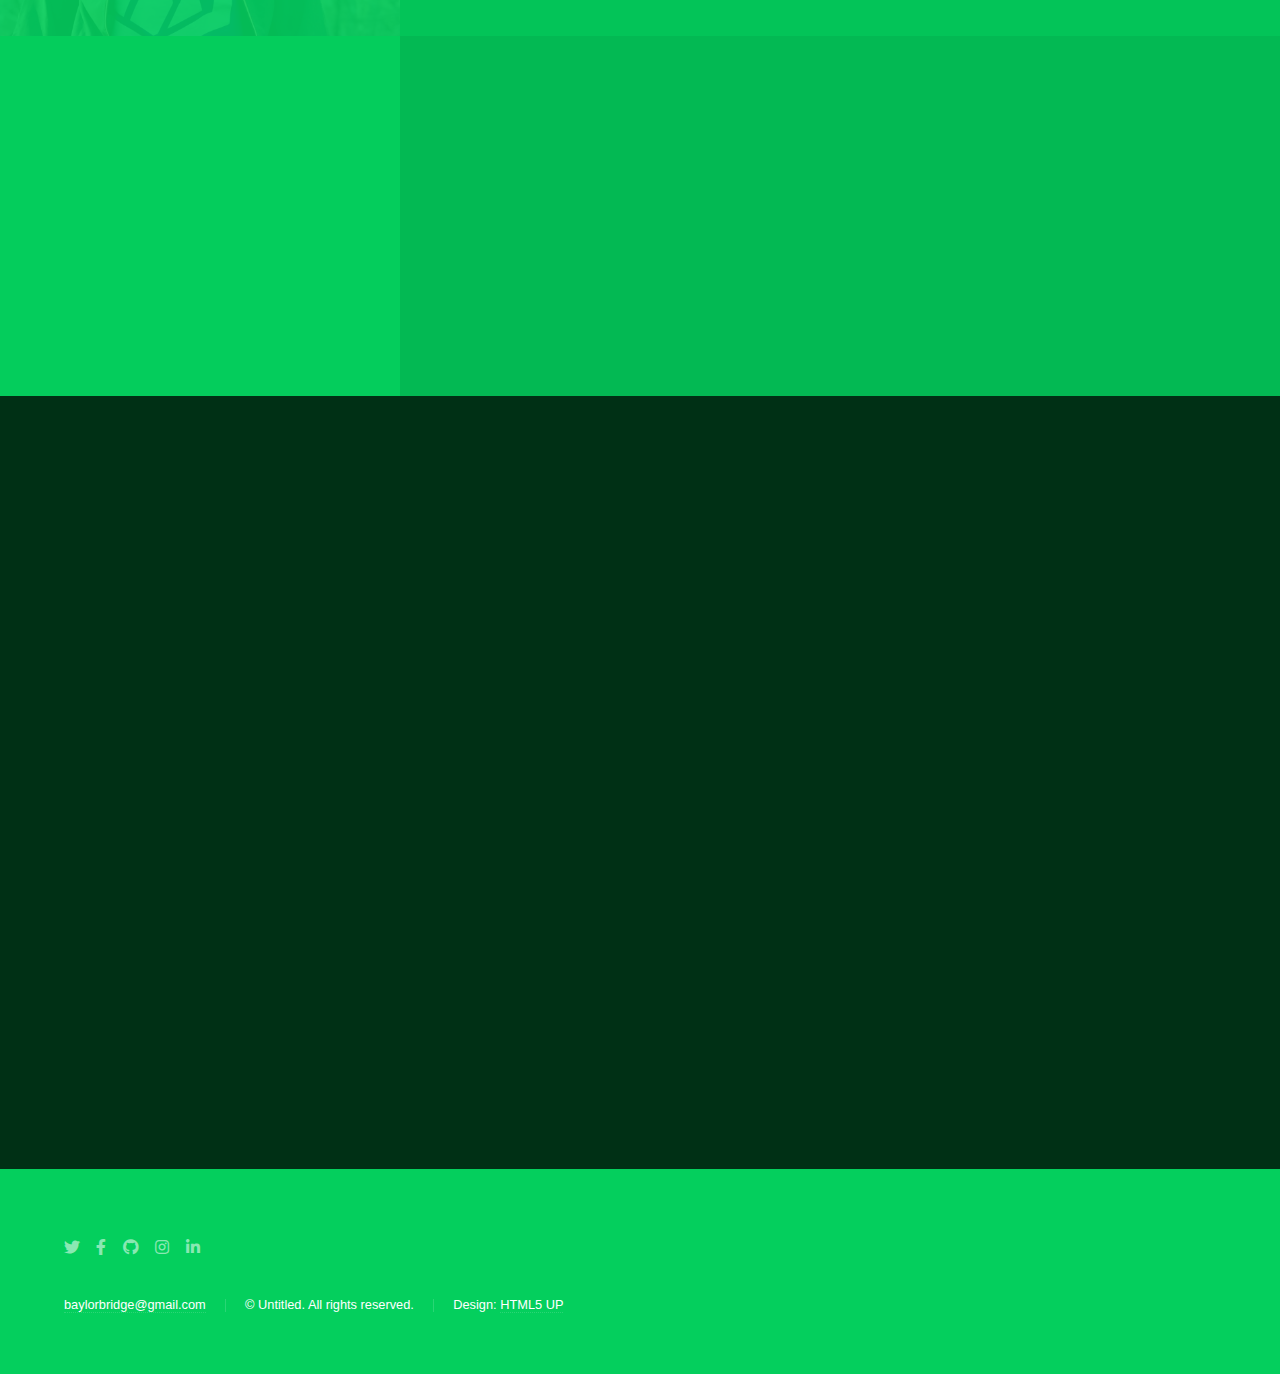
==== commit 69e467d6: "darkening text" ====
--- a/index.html
+++ b/index.html
@@ -36,7 +36,7 @@
 						<div class="inner">
 							<h1>Welcome!</h1>
 							<p>We are the baylor bridge club! We desire to spread the love of bridge all over campus, and the greater Waco area.</p>
-							<p>Don't know how to play? No problem! We have lessons weekly at TIME AND LOCATION TBA. Please contact us <a href="baylorbridge.github.io/elements.html">here</a>.</p>
+							<p>Don't know how to play? No problem! We have lessons weekly at TIME AND LOCATION TBA. Any and all are welcome.</p>
 							<ul class="actions">
 								<li><a href="#one" class="button scrolly">Learn more</a></li>
 							</ul>
--- a/assets/css/main.css
+++ b/assets/css/main.css
@@ -3882,6 +3882,7 @@
 
 		#intro p {
 			font-size: 1.25em;
+			text-color: #A9ADAB;
 		}
 
 			@media screen and (max-width: 980px) {
